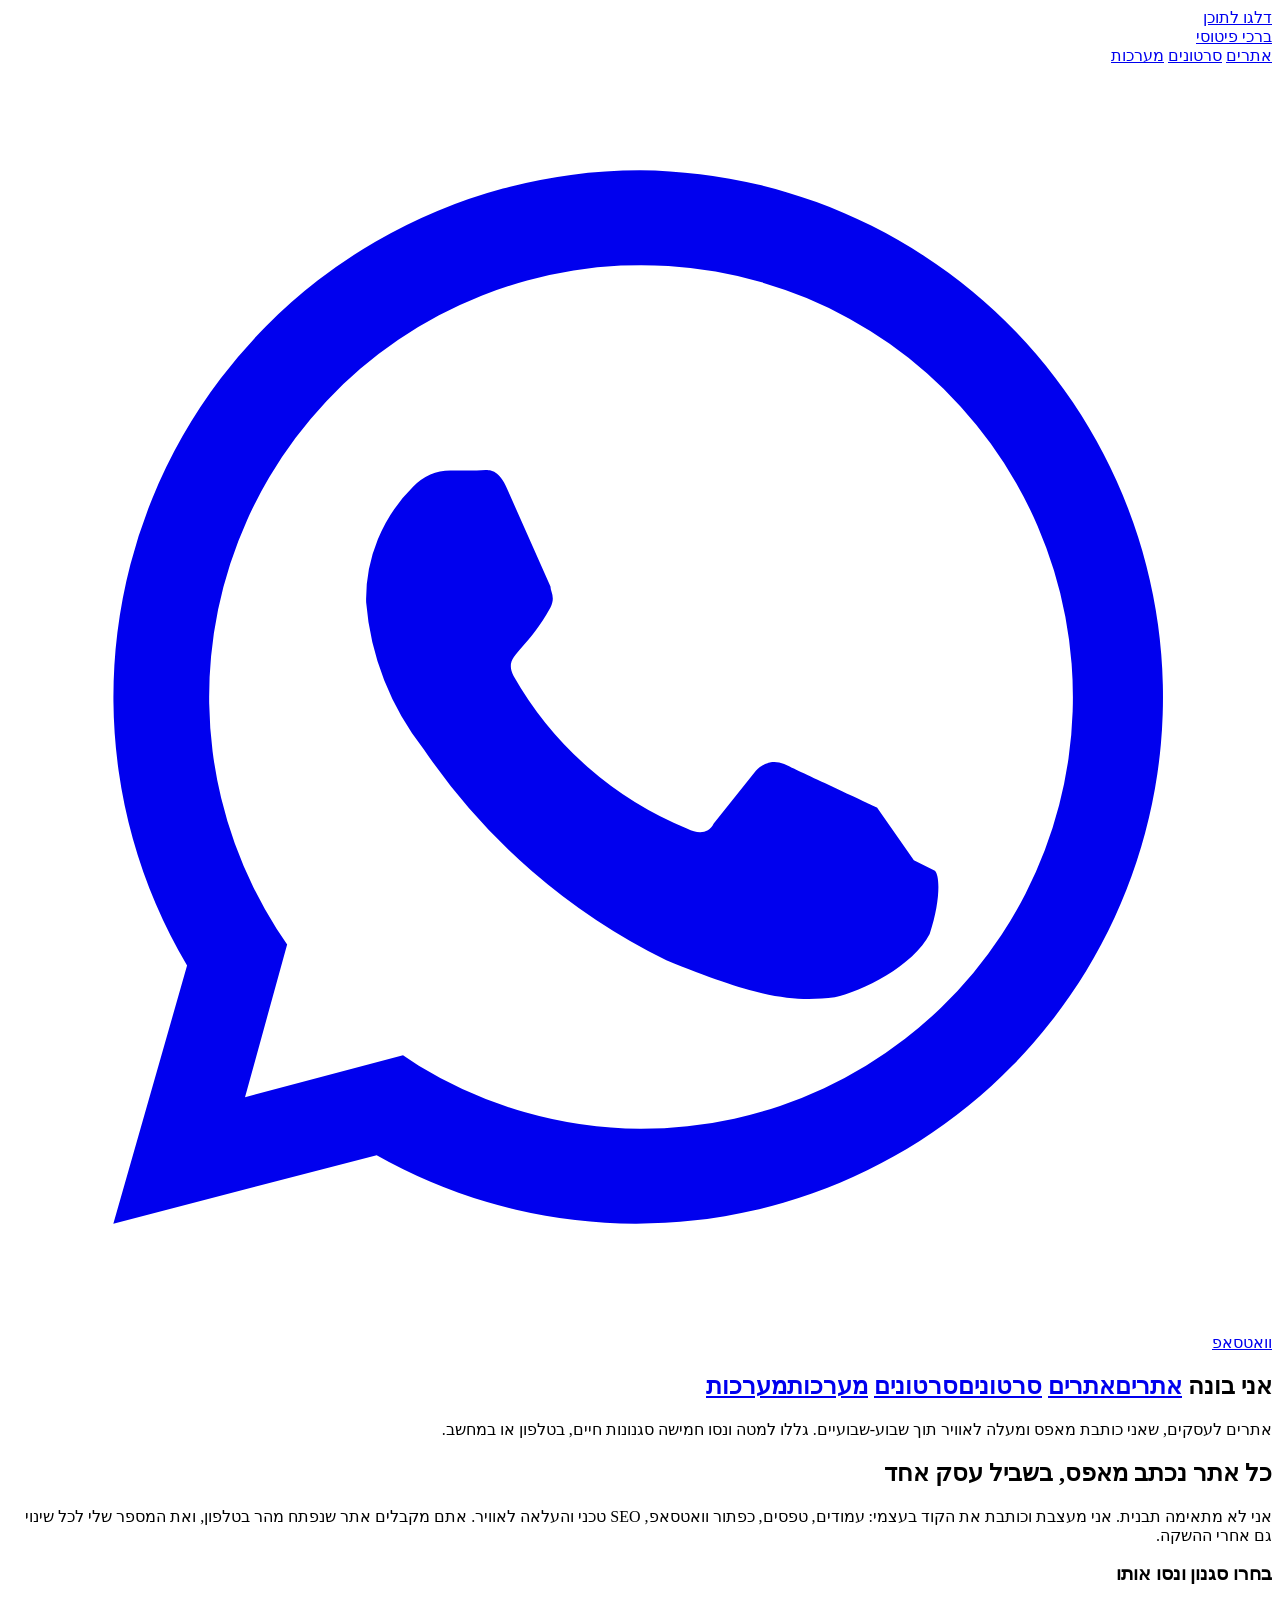
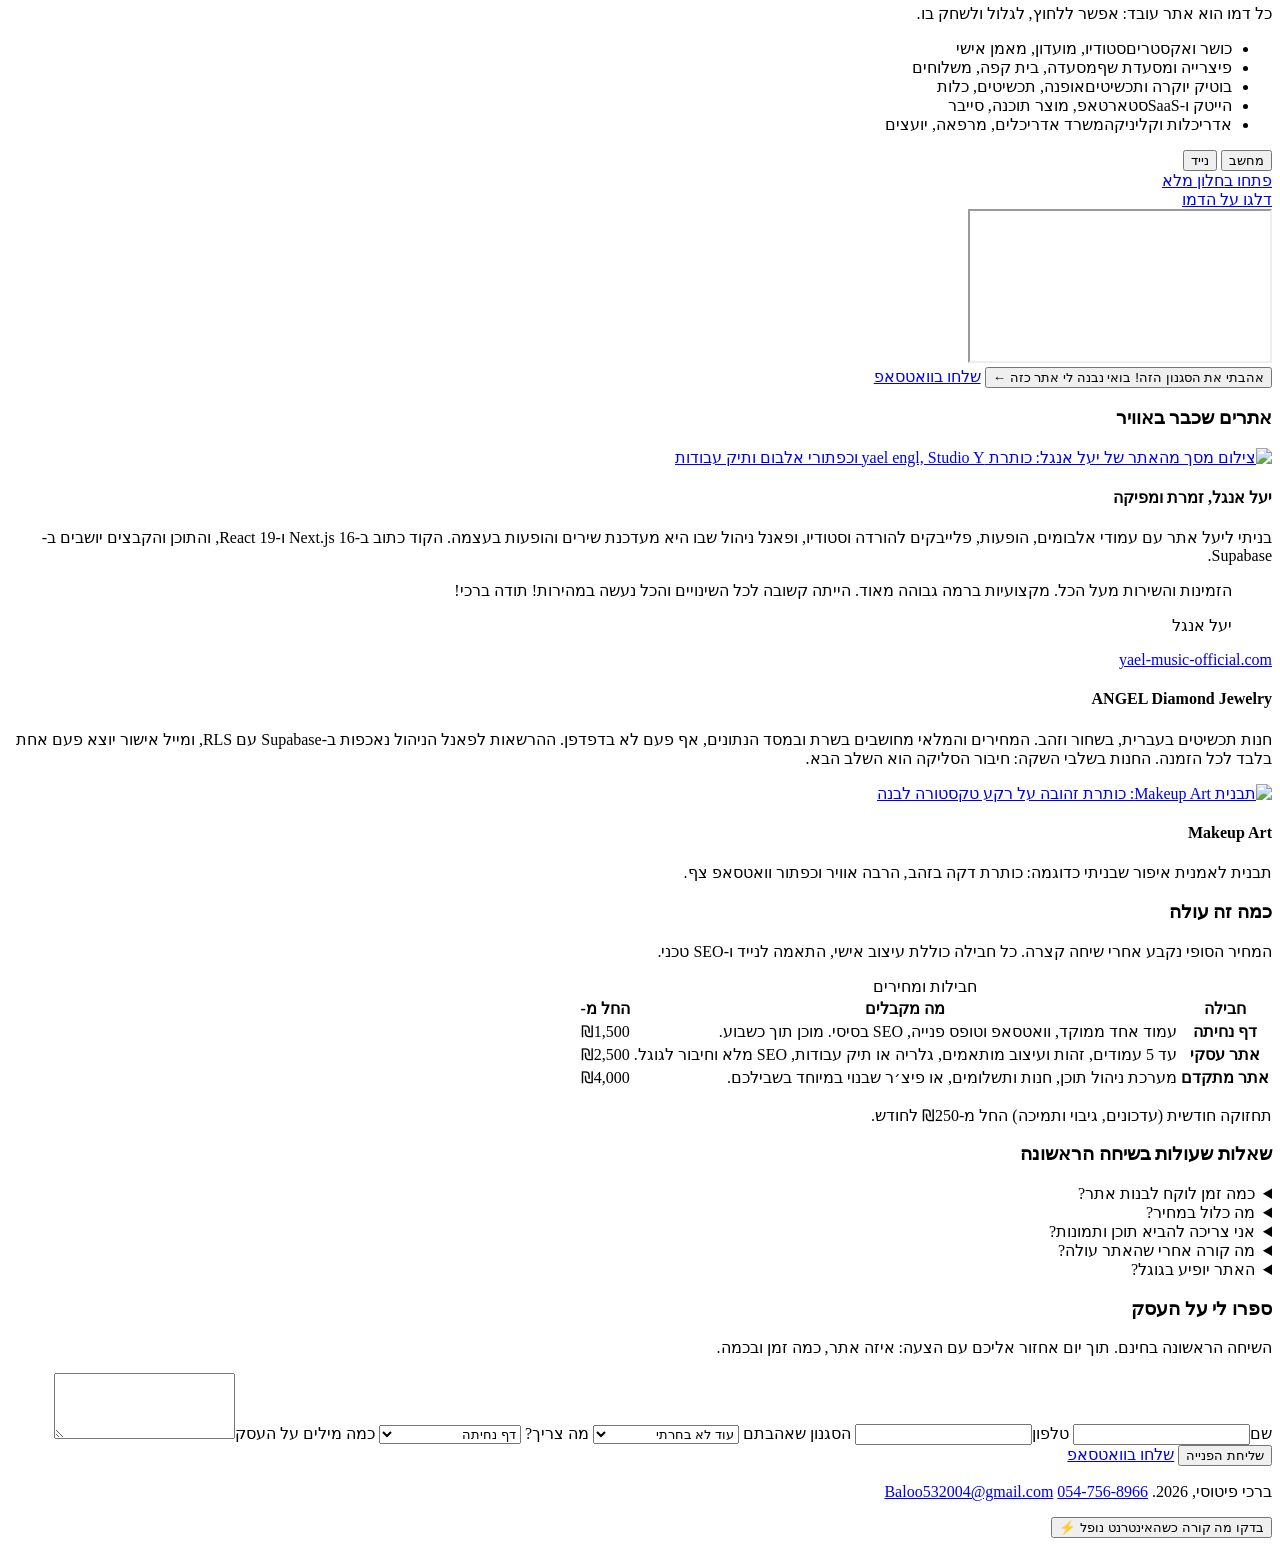
==== Brachi-Web-main/index.html @ 2a6f50cf "Apply checkpoint-3 review fixes - SW: only race the 3s timeout when a cached copy exists (slow demo " ====
<!doctype html>
<html lang="he" dir="rtl">
<head>
<meta charset="utf-8">
<meta name="viewport" content="width=device-width, initial-scale=1, viewport-fit=cover">
<title>ברכי פיטוסי: אתרים, סרטוני AI ומערכות</title>
<meta name="description" content="ברכי פיטוסי (אנגל): בונה אתרים לעסקים מאפס, יוצרת סרטוני AI אנכיים, ומהנדסת מערכות. נסו חמישה סגנונות אתר חיים, צפו בסרטונים וקראו את מאמרי הארכיטקטורה.">
<link rel="canonical" href="https://brachi-web.vercel.app/">
<meta property="og:type" content="website">
<meta property="og:locale" content="he_IL">
<meta property="og:title" content="ברכי פיטוסי: אתרים, סרטוני AI ומערכות">
<meta property="og:description" content="אתרים לעסקים שנבנים מאפס, סרטוני AI אנכיים, ומערכות שבניתי מקצה לקצה.">
<meta property="og:url" content="https://brachi-web.vercel.app/">
<meta name="theme-color" content="#ECEEE9">
<link rel="icon" href="/assets/img/favicon.svg" type="image/svg+xml">
<link rel="preload" href="/assets/fonts/karantina-700-hebrew.woff2" as="font" type="font/woff2" crossorigin>
<link rel="preload" href="/assets/fonts/ibm-plex-sans-hebrew-400-hebrew.woff2" as="font" type="font/woff2" crossorigin>
<link rel="stylesheet" href="/assets/css/fonts.css">
<link rel="stylesheet" href="/assets/css/site.css">
<link rel="modulepreload" href="/assets/js/router.js">
<script type="module" src="/assets/js/main.js"></script>
<script type="application/ld+json">
{"@context":"https://schema.org","@type":"Person","name":"ברכי פיטוסי (אנגל)","alternateName":"Brachi Pitosi (Engel)","url":"https://brachi-web.vercel.app/","email":"mailto:Baloo532004@gmail.com","telephone":"+972547568966","jobTitle":"מפתחת Full-Stack ומהנדסת מערכות AI","sameAs":["https://github.com/BrachiA"],"knowsAbout":["TypeScript","Node.js",".NET 8","React","PostgreSQL","LLM orchestration"]}
</script>
</head>
<body data-room="web">
<a class="skip" href="#main">דלגו לתוכן</a>

<header class="top">
  <a class="mark" href="#web" aria-label="ברכי פיטוסי, לעמוד הראשי">ברכי פיטוסי</a>
  <nav class="bar-rooms" aria-label="חדרים">
    <a href="#web" data-room-link="web">אתרים</a>
    <a href="#ai-video" data-room-link="ai-video">סרטונים</a>
    <a href="#engineering" data-room-link="engineering">מערכות</a>
  </nav>
  <a class="wa" href="https://wa.me/972547568966" target="_blank" rel="noopener" data-wa aria-label="וואטסאפ">
    <svg viewBox="0 0 24 24" aria-hidden="true"><path fill="currentColor" d="M12 2a10 10 0 0 0-8.6 15.1L2 22l5-1.3A10 10 0 1 0 12 2Zm0 18.2a8.2 8.2 0 0 1-4.2-1.2l-.3-.2-3 .8.8-2.9-.2-.3A8.2 8.2 0 1 1 12 20.2Zm4.5-6.1c-.2-.1-1.5-.7-1.7-.8-.2-.1-.4-.1-.6.1l-.8 1c-.1.2-.3.2-.5.1a6.7 6.7 0 0 1-3.3-2.9c-.2-.4.2-.4.7-1.3.1-.2 0-.3 0-.4l-.8-1.8c-.2-.5-.4-.4-.6-.4h-.5a1 1 0 0 0-.7.3 3 3 0 0 0-.9 2.2 5.2 5.2 0 0 0 1.1 2.8 11.9 11.9 0 0 0 4.6 4c1.7.7 2.4.8 3.2.7.5-.1 1.5-.6 1.8-1.2.2-.6.2-1.1.1-1.2l-.4-.2Z"/></svg>
    <span>וואטסאפ</span>
  </a>
</header>

<section class="dial" aria-labelledby="dial-title">
  <h1 id="dial-title" class="dial-sentence">
    <span class="dial-lead">אני בונה</span>
    <span class="dial-words">
      <a class="dial-word" href="#web" data-room-link="web"><span class="w-out">אתרים</span><span class="w-in" aria-hidden="true">אתרים</span></a>
      <a class="dial-word" href="#ai-video" data-room-link="ai-video"><span class="w-out">סרטונים</span><span class="w-in" aria-hidden="true">סרטונים</span></a>
      <a class="dial-word" href="#engineering" data-room-link="engineering"><span class="w-out">מערכות</span><span class="w-in" aria-hidden="true">מערכות</span></a>
    </span>
  </h1>
  <div class="dial-answers" aria-live="polite">
    <p data-answer="web">אתרים לעסקים, שאני כותבת מאפס ומעלה לאוויר תוך שבוע-שבועיים. גללו למטה ונסו חמישה סגנונות חיים, בטלפון או במחשב.</p>
    <p data-answer="ai-video" hidden>רילסים, קליפים ופתיחים למצגות, שאני יוצרת בכלי וידאו של AI ועורכת עד שהם נראים כמו המותג שלכם.</p>
    <p data-answer="engineering" hidden>תוסף VS Code שמנהל צוות של מודלי שפה, פלטפורמה עם ארבעה לקוחות ושרת אחד, ועוזר שיחה שמציע תשובות בזמן אמת.
      <span class="answer-links"><a href="/cv.html">קורות חיים להדפסה</a> <a href="https://github.com/BrachiA" target="_blank" rel="noopener">הקוד ב-GitHub</a></span></p>
  </div>
</section>

<main id="main">

<!-- ═══════════════════════ ROOM 1: WEB ═══════════════════════ -->
<section class="room" id="room-web" data-room-panel="web" aria-labelledby="web-title">
  <div class="wrap">
    <div class="intro">
      <h2 id="web-title" tabindex="-1">כל אתר נכתב מאפס, בשביל עסק אחד</h2>
      <p>אני לא מתאימה תבנית. אני מעצבת וכותבת את הקוד בעצמי: עמודים, טפסים, כפתור וואטסאפ, SEO טכני והעלאה לאוויר. אתם מקבלים אתר שנפתח מהר בטלפון, ואת המספר שלי לכל שינוי גם אחרי ההשקה.</p>
    </div>

    <!-- Playground -->
    <div class="playground" id="playground" aria-labelledby="pg-title">
      <div class="pg-side">
        <h3 id="pg-title">בחרו סגנון ונסו אותו</h3>
        <p class="pg-hint">כל דמו הוא אתר עובד: אפשר ללחוץ, לגלול ולשחק בו.</p>
        <ul class="pg-list" role="listbox" aria-label="סגנונות אתר">
          <li role="option" tabindex="0" data-style="sport" aria-selected="true">
            <span class="sw" aria-hidden="true"><i style="--c:#16181B"></i><i style="--c:#D4FF3A"></i><i style="--c:#F1F2EC"></i></span>
            <span class="pg-name">כושר ואקסטרים</span><span class="pg-fit">סטודיו, מועדון, מאמן אישי</span></li>
          <li role="option" tabindex="-1" data-style="pizza" aria-selected="false">
            <span class="sw" aria-hidden="true"><i style="--c:#A8361F"></i><i style="--c:#F6EBD9"></i><i style="--c:#2B1D16"></i></span>
            <span class="pg-name">פיצרייה ומסעדת שף</span><span class="pg-fit">מסעדה, בית קפה, משלוחים</span></li>
          <li role="option" tabindex="-1" data-style="luxury" aria-selected="false">
            <span class="sw" aria-hidden="true"><i style="--c:#F4EEE3"></i><i style="--c:#B8995E"></i><i style="--c:#2A2620"></i></span>
            <span class="pg-name">בוטיק יוקרה ותכשיטים</span><span class="pg-fit">אופנה, תכשיטים, כלות</span></li>
          <li role="option" tabindex="-1" data-style="tech" aria-selected="false">
            <span class="sw" aria-hidden="true"><i style="--c:#0D1416"></i><i style="--c:#8FE3F0"></i><i style="--c:#2EC4B6"></i></span>
            <span class="pg-name">הייטק ו-SaaS</span><span class="pg-fit">סטארטאפ, מוצר תוכנה, סייבר</span></li>
          <li role="option" tabindex="-1" data-style="clinic" aria-selected="false">
            <span class="sw" aria-hidden="true"><i style="--c:#E7E3DC"></i><i style="--c:#3B2C24"></i><i style="--c:#9C7B63"></i></span>
            <span class="pg-name">אדריכלות וקליניקה</span><span class="pg-fit">משרד אדריכלים, מרפאה, יועצים</span></li>
        </ul>
      </div>
      <div class="pg-stage">
        <div class="pg-toolbar">
          <div class="seg" role="group" aria-label="תצוגה">
            <button type="button" data-vp="desktop" aria-pressed="false">מחשב</button>
            <button type="button" data-vp="mobile" aria-pressed="true">נייד</button>
          </div>
          <a class="pg-open" href="/demos/sport.html" target="_blank" rel="noopener">פתחו בחלון מלא</a>
        </div>
        <a class="skip-demo" href="#pg-cta">דלגו על הדמו</a>
        <div class="device" data-vp="mobile">
          <div class="device-viewport">
            <iframe title="דמו: כושר ואקסטרים" referrerpolicy="same-origin" allow="" loading="eager"></iframe>
            <div class="device-loading" aria-hidden="true"></div>
          </div>
        </div>
        <div class="pg-cta" id="pg-cta" tabindex="-1">
          <button type="button" class="btn btn-ink" data-choose>אהבתי את הסגנון הזה! בואי נבנה לי אתר כזה ←</button>
          <a class="btn btn-line" data-wa-style href="https://wa.me/972547568966" target="_blank" rel="noopener">שלחו בוואטסאפ</a>
        </div>
      </div>
    </div>

    <!-- Live work -->
    <div class="live" aria-labelledby="live-title">
      <h3 id="live-title">אתרים שכבר באוויר</h3>
      <article class="live-main">
        <a class="shot" href="https://www.yael-music-official.com/" target="_blank" rel="noopener" aria-label="האתר של יעל אנגל, נפתח בחלון חדש">
          <img src="/assets/img/yael-site.webp" width="800" height="375" alt="צילום מסך מהאתר של יעל אנגל: כותרת yael engl, Studio Y וכפתורי אלבום ותיק עבודות" loading="lazy" decoding="async">
        </a>
        <div class="live-text">
          <h4>יעל אנגל, זמרת ומפיקה</h4>
          <p>בניתי ליעל אתר עם עמודי אלבומים, הופעות, פלייבקים להורדה וסטודיו, ופאנל ניהול שבו היא מעדכנת שירים והופעות בעצמה. הקוד כתוב ב-Next.js 16 ו-React 19, והתוכן והקבצים יושבים ב-Supabase.</p>
          <blockquote>
            <p>הזמינות והשירות מעל הכל. מקצועיות ברמה גבוהה מאוד. הייתה קשובה לכל השינויים והכל נעשה במהירות! תודה ברכי!</p>
            <footer>יעל אנגל</footer>
          </blockquote>
          <a class="link" href="https://www.yael-music-official.com/" target="_blank" rel="noopener">yael-music-official.com</a>
        </div>
      </article>
      <article class="live-side">
        <h4>ANGEL Diamond Jewelry</h4>
        <p>חנות תכשיטים בעברית, בשחור וזהב. המחירים והמלאי מחושבים בשרת ובמסד הנתונים, אף פעם לא בדפדפן. ההרשאות לפאנל הניהול נאכפות ב-Supabase עם RLS, ומייל אישור יוצא פעם אחת בלבד לכל הזמנה. החנות בשלבי השקה: חיבור הסליקה הוא השלב הבא.</p>
      </article>
      <article class="live-side">
        <a class="shot shot-sm" href="https://boisterous-kelpie-b02abc.netlify.app/" target="_blank" rel="noopener" aria-label="תבנית Makeup Art, נפתחת בחלון חדש">
          <img src="/assets/img/makeup-art.webp" width="800" height="378" alt="תבנית Makeup Art: כותרת זהובה על רקע טקסטורה לבנה" loading="lazy" decoding="async">
        </a>
        <h4>Makeup Art</h4>
        <p>תבנית לאמנית איפור שבניתי כדוגמה: כותרת דקה בזהב, הרבה אוויר וכפתור וואטסאפ צף.</p>
      </article>
    </div>

    <!-- Pricing -->
    <div class="pricing" id="pricing" aria-labelledby="price-title">
      <h3 id="price-title">כמה זה עולה</h3>
      <p class="pricing-note">המחיר הסופי נקבע אחרי שיחה קצרה. כל חבילה כוללת עיצוב אישי, התאמה לנייד ו-SEO טכני.</p>
      <table class="price-table">
        <caption class="sr">חבילות ומחירים</caption>
        <thead><tr><th scope="col">חבילה</th><th scope="col">מה מקבלים</th><th scope="col">החל מ-</th></tr></thead>
        <tbody>
          <tr><th scope="row">דף נחיתה</th><td>עמוד אחד ממוקד, וואטסאפ וטופס פנייה, SEO בסיסי. מוכן תוך כשבוע.</td><td class="num">₪1,500</td></tr>
          <tr><th scope="row">אתר עסקי</th><td>עד 5 עמודים, זהות ועיצוב מותאמים, גלריה או תיק עבודות, SEO מלא וחיבור לגוגל.</td><td class="num">₪2,500</td></tr>
          <tr><th scope="row">אתר מתקדם</th><td>מערכת ניהול תוכן, חנות ותשלומים, או פיצ׳ר שבנוי במיוחד בשבילכם.</td><td class="num">₪4,000</td></tr>
        </tbody>
      </table>
      <p class="pricing-note">תחזוקה חודשית (עדכונים, גיבוי ותמיכה) החל מ-₪250 לחודש.</p>
    </div>

    <!-- FAQ -->
    <div class="faq" aria-labelledby="faq-title">
      <h3 id="faq-title">שאלות שעולות בשיחה הראשונה</h3>
      <details><summary>כמה זמן לוקח לבנות אתר?</summary><p>דף נחיתה מוכן תוך כשבוע. אתר עסקי מלא לוקח בין שבוע לשבועיים, לפי כמות התוכן והפיצ׳רים.</p></details>
      <details><summary>מה כלול במחיר?</summary><p>עיצוב מאפס, התאמה לנייד, SEO טכני, טופס פנייה וכפתור וואטסאפ, והעלאה לאוויר. הכול מסוכם מראש, בכתב.</p></details>
      <details><summary>אני צריכה להביא תוכן ותמונות?</summary><p>עדיף שיהיו, אבל זה לא תנאי. אני עוזרת בניסוח הטקסטים ובבחירת תמונות.</p></details>
      <details><summary>מה קורה אחרי שהאתר עולה?</summary><p>אני זמינה לשאלות ולשינויים גם אחרי ההשקה, ויש אפשרות לתחזוקה חודשית.</p></details>
      <details><summary>האתר יופיע בגוגל?</summary><p>כל אתר נבנה עם מבנה נכון, תגיות meta, מפת אתר וחיבור ל-Google Search Console.</p></details>
    </div>

    <!-- Contact -->
    <div class="contact" id="contact" aria-labelledby="contact-title">
      <h3 id="contact-title" tabindex="-1">ספרו לי על העסק</h3>
      <p>השיחה הראשונה בחינם. תוך יום אחזור אליכם עם הצעה: איזה אתר, כמה זמן ובכמה.</p>
      <form class="form" action="https://formsubmit.co/Baloo532004@gmail.com" method="POST">
        <input type="hidden" name="_subject" value="פנייה חדשה מהאתר">
        <input type="hidden" name="_next" value="https://brachi-web.vercel.app/#web/contact">
        <input type="hidden" name="_captcha" value="false">
        <input type="text" name="_honey" style="display:none" tabindex="-1" autocomplete="off">
        <label>שם<input name="name" required autocomplete="name"></label>
        <label>טלפון<input name="phone" type="tel" required autocomplete="tel" inputmode="tel" dir="ltr"></label>
        <label>הסגנון שאהבתם
          <select name="style">
            <option value="">עוד לא בחרתי</option>
            <option value="כושר ואקסטרים">כושר ואקסטרים</option>
            <option value="פיצרייה ומסעדת שף">פיצרייה ומסעדת שף</option>
            <option value="בוטיק יוקרה ותכשיטים">בוטיק יוקרה ותכשיטים</option>
            <option value="הייטק ו-SaaS">הייטק ו-SaaS</option>
            <option value="אדריכלות וקליניקה">אדריכלות וקליניקה</option>
          </select></label>
        <label>מה צריך?
          <select name="type">
            <option>דף נחיתה</option><option>אתר עסקי</option><option>אתר מתקדם או חנות</option><option>סרטון AI</option><option>עוד לא בטוח/ה</option>
          </select></label>
        <label class="full">כמה מילים על העסק<textarea name="message" rows="4"></textarea></label>
        <div class="form-actions full">
          <button class="btn btn-ink" type="submit">שליחת הפנייה</button>
          <a class="btn btn-line" data-wa-style href="https://wa.me/972547568966" target="_blank" rel="noopener">שלחו בוואטסאפ</a>
        </div>
      </form>
    </div>
  </div>
</section>

<!-- ═══════════════════════ ROOM 2: AI VIDEO ═══════════════════════ -->
<section class="room room-dark" id="room-ai-video" data-room-panel="ai-video" aria-labelledby="video-title" hidden>
  <div class="wrap">
    <h2 id="video-title" tabindex="-1" class="sr">סרטוני AI</h2>
  </div>
  <div class="wall" aria-label="סרטונים אנכיים">
    <div class="wall-river" dir="rtl"></div>
    <dialog class="lightbox" aria-label="צפייה בסרטון">
      <div class="lb-inner">
        <video controls playsinline preload="none"></video>
        <div class="lb-bar"><span class="lb-title"></span><button type="button" class="lb-close">סגירה</button></div>
      </div>
    </dialog>
  </div>
  <div class="wrap">
    <div class="services">
      <article>
        <h3>רילסים וסרטונים קצרים לעסקים</h3>
        <p>סרטון של 10 עד 30 שניות, בפורמט אנכי, שנפתח באינסטגרם ובטיקטוק בלי חיתוכים. אתם מספרים לי מה רוצים שהלקוח ירגיש, ואני בונה את הסצנות, הקצב והטקסט על המסך. לפני שמגיעים לגרסה הסופית תקבלו שתי טיוטות.</p>
      </article>
      <article>
        <h3>קליפים, אנימציה וסיפור ויזואלי</h3>
        <p>אני עובדת עם Kling, Google Flow ו-Runway, ובוחרת כלי לפי הסצנה: אחד טוב בתנועת מצלמה, אחר בדמויות. סרטון AI נראה מקצועי כשיש לו תסריט, אז אני כותבת אותו לפני שאני מייצרת את הפריים הראשון.</p>
      </article>
      <article>
        <h3>פתיחים ומצגות לפגישות</h3>
        <p>פתיח של 15 שניות למצגת משקיעים, או שקופיות עם תנועה, שמסבירים את הרעיון לפני שמישהו מתחיל לדבר. מקבלים קובץ וידאו שמתנגן מכל מחשב, בלי תלות בתוכנה.</p>
      </article>
    </div>
    <p class="video-cta"><a class="btn btn-accent" data-wa-video href="https://wa.me/972547568966" target="_blank" rel="noopener">שלחו לי בוואטסאפ מה אתם צריכים</a></p>
  </div>
</section>

<!-- ═══════════════════════ ROOM 3: ENGINEERING ═══════════════════════ -->
<section class="room" id="room-engineering" data-room-panel="engineering" aria-labelledby="eng-title" hidden>
  <div class="wrap">
    <div class="intro eng-intro">
      <h2 id="eng-title" tabindex="-1">ברכי פיטוסי (אנגל)</h2>
      <p>אני סטודנטית שנה שלישית למדעי המחשב במכללה למינהל, אחרי שנתיים במרכז האקדמי לב. אני בונה מערכות מאפס ועד פרודקשן: מתכננת את המודל, כותבת את הבדיקות לפני הפיצ׳ר, ומתעדת את ההחלטות שלי כך שאפשר לבדוק אותן.</p>
      <p>החוג למדעי המחשב במכללה למינהל בחר בי לבדוק פרויקטים תכנותיים של סטודנטים: אני קוראת את הקוד, מחפשת מקרי קצה ובעיות ארכיטקטורה ונותנת ציון. לפני כן הקמתי את אגודת הסטודנטים בקמפוס, ועמדתי בראשה 18 חודשים.</p>
    </div>
  </div>

  <!-- Flagship 1 -->
  <article class="flag" id="multi-ai" aria-labelledby="f1-title">
    <div class="wrap">
      <header class="flag-head">
        <h3 id="f1-title" class="flag-name" lang="en" dir="ltr">Multi-AI Dev Team</h3>
        <p class="flag-what">תוסף ל-VS Code שמנהל צוות של מודלי שפה מספקים שונים: מנהל, מתכנת, מעצבים ומבקרים. הצוות כותב קוד ישירות לתיקיית הפרויקט.</p>
      </header>
      <div class="instrument">
        <div class="diagram" data-diagram="multi-ai" role="group" aria-label="תרשים אינטראקטיבי: תזמור הצוות ב-Multi-AI"></div>
        <p class="diagram-caption" aria-live="polite"></p>
      </div>
      <div class="flag-foot">
        <p>כתוב ב-TypeScript, בלי אף תלות בזמן ריצה. 579 בדיקות עוברות ב-CI של GitHub Actions. ה-API לא נקרא בכלל כשמכסה נגמרת, כי האכיפה יושבת בקוד ה-Orchestrator ולא בפרומפט.</p>
        <a class="btn btn-ink" href="/articles/multi-ai.html">לקריאת מאמר הארכיטקטורה המלא (Deep-Dive Case Study) ←</a>
      </div>
    </div>
  </article>

  <!-- Flagship 2 -->
  <article class="flag" id="benefits-wallet" aria-labelledby="f2-title">
    <div class="wrap">
      <header class="flag-head">
        <h3 id="f2-title" class="flag-name">ארנק הטבות <span lang="en" dir="ltr">Benefits Wallet</span></h3>
        <p class="flag-what">אפליקציה שמראה לכל משתמש רק את ההנחות שמגיעות לו, מכל הכרטיסים והמועדונים שלו. ארבעה לקוחות עובדים מול שרת אחד, שהוא מקור האמת היחיד.</p>
      </header>
      <div class="instrument">
        <div class="diagram" data-diagram="wallet" role="group" aria-label="תרשים אינטראקטיבי: ארבעת הלקוחות של ארנק ההטבות"></div>
        <p class="diagram-caption" aria-live="polite"></p>
      </div>
      <div class="flag-foot">
        <p>React 18, Expo 54, תוסף Chrome ו-Node עם Prisma 6 ו-PostgreSQL. 136 בדיקות אינטגרציה רצות מול Postgres אמיתי, לא מול mock. סורק ההטבות לא מפרסם הטבה חדשה בלי אישור של אדם.</p>
        <a class="btn btn-ink" href="/articles/benefits-wallet.html">לקריאת מאמר הארכיטקטורה המלא (Deep-Dive Case Study) ←</a>
      </div>
    </div>
  </article>

  <!-- Flagship 3 -->
  <article class="flag" id="assistiq" aria-labelledby="f3-title">
    <div class="wrap">
      <header class="flag-head">
        <h3 id="f3-title" class="flag-name" lang="en" dir="ltr">AssistIQ</h3>
        <p class="flag-what">עוזר לנציגי שירות בזמן שיחה: מתמלל את מה שהלקוח אומר, ומציע לנציג תשובה בבועה צפה בדפדפן עוד לפני שהלקוח סיים את המשפט.</p>
      </header>
      <div class="instrument">
        <div class="diagram" data-diagram="assistiq" role="group" aria-label="תרשים אינטראקטיבי: הצינור של AssistIQ מהמיקרופון להצעה"></div>
        <p class="diagram-caption" aria-live="polite"></p>
      </div>
      <div class="flag-foot">
        <p>.NET 8 ו-SignalR בשרת, Deepgram לתמלול ו-Grok בסטרימינג. מפתח ה-API לא מגיע לדפדפן, כי השרת מתווך את חיבור ה-WebSocket. ההצעה נשלחת לנציג בכל סוף מילה, או כל 150ms לכל המאוחר.</p>
        <a class="btn btn-ink" href="/articles/assistiq.html">לקריאת מאמר הארכיטקטורה המלא (Deep-Dive Case Study) ←</a>
      </div>
    </div>
  </article>

  <!-- CV -->
  <div class="wrap">
    <div class="cv" id="cv" aria-labelledby="cv-title">
      <div class="cv-head">
        <h3 id="cv-title" tabindex="-1">קורות חיים</h3>
        <a class="btn btn-line" href="/cv.html?print=1" target="_blank" rel="noopener">הדפיסו קורות חיים</a>
      </div>

      <h4>כישורים</h4>
      <div class="chips" role="group" aria-label="סינון כישורים לפי תחום">
        <button type="button" class="chip" data-filter="all" aria-pressed="true">הכול</button>
        <button type="button" class="chip" data-filter="lang" aria-pressed="false">שפות</button>
        <button type="button" class="chip" data-filter="backend" aria-pressed="false">Backend וזמן אמת</button>
        <button type="button" class="chip" data-filter="ai" aria-pressed="false">AI ומערכות סוכנים</button>
        <button type="button" class="chip" data-filter="front" aria-pressed="false">Frontend, מובייל ותוספים</button>
        <button type="button" class="chip" data-filter="data" aria-pressed="false">נתונים ואבטחה</button>
      </div>
      <ul class="skills" dir="ltr">
        <li data-cat="lang">TypeScript</li><li data-cat="lang">JavaScript</li><li data-cat="lang">C#</li><li data-cat="lang">SQL</li><li data-cat="lang">Python</li>
        <li data-cat="backend">Node.js / Express</li><li data-cat="backend">.NET 8 / ASP.NET Core</li><li data-cat="backend">SignalR</li><li data-cat="backend">WebSockets</li><li data-cat="backend">REST + Zod</li>
        <li data-cat="ai">Multi-agent orchestration</li><li data-cat="ai">Prompt caching</li><li data-cat="ai">Streaming SSE</li><li data-cat="ai">Gemini / Claude / OpenAI / Grok APIs</li><li data-cat="ai">Deepgram STT</li>
        <li data-cat="front">React 18 / 19</li><li data-cat="front">Next.js</li><li data-cat="front">React Native + Expo</li><li data-cat="front">VS Code Extension API</li><li data-cat="front">Chrome Extensions MV3</li><li data-cat="front">RTL UI</li>
        <li data-cat="data">PostgreSQL + pg_trgm</li><li data-cat="data">Prisma</li><li data-cat="data">Supabase + RLS</li><li data-cat="data">Vitest</li><li data-cat="data">CSP + nonce</li><li data-cat="data">GitHub Actions CI</li>
      </ul>

      <h4>ניסיון</h4>
      <ol class="timeline">
        <li><h5>בודקת פרויקטים תכנותיים, החוג למדעי המחשב, המכללה למינהל</h5><p>בודקת פרויקטים של סטודנטים: ארכיטקטורה, מקרי קצה ואמינות. נותנת ציון ומשוב בכתב.</p></li>
        <li><h5>מפתחת עצמאית, אתרים ומערכות</h5><p>אתרים לעסקים ויוצרים, וגם המערכות שמופיעות כאן למעלה, מאפס ועד פרודקשן.</p></li>
        <li><h5>מייסדת ויו״ר אגודת הסטודנטים בקמפוס</h5><p>הקמתי את האגודה ועמדתי בראשה 18 חודשים.</p></li>
        <li><h5>אנליסטית נתונים, ליאור אדיקה</h5><p>ניתוח נתונים ודוחות.</p></li>
      </ol>

      <h4>השכלה</h4>
      <p class="edu">B.Sc. מדעי המחשב, המכללה למינהל, שנה שלישית. שנתיים ראשונות במרכז האקדמי לב.</p>
    </div>

    <!-- Smaller projects -->
    <div class="ledger" aria-labelledby="ledger-title">
      <h3 id="ledger-title">עוד דברים שבניתי</h3>
      <ul>
        <li><a href="https://www.yael-music-official.com/" target="_blank" rel="noopener"><span class="l-name">yael-music-official</span><span class="l-desc">אתר רשמי לזמרת, עם פאנל ניהול ב-Supabase. Next.js 16, React 19, Tailwind.</span></a></li>
        <li><a href="https://github.com/BrachiA" target="_blank" rel="noopener"><span class="l-name">angel-diamond-jewelry</span><span class="l-desc">חנות תכשיטים ב-Next.js 16: הזמנות דרך פונקציה במסד, RLS ומיילים עם Idempotency-Key.</span></a></li>
        <li><a href="https://github.com/BrachiA/Brachi-Web" target="_blank" rel="noopener"><span class="l-name">brachi-web</span><span class="l-desc">האתר הזה: HTML, CSS ו-JavaScript בלי פריימוורק, עם Service Worker שמשאיר את המאמרים זמינים גם בלי אינטרנט.</span></a></li>
      </ul>
    </div>

    <div class="about-more" aria-labelledby="more-title">
      <h3 id="more-title">קצת עליי מעבר לקוד</h3>
      <p>אני אוהבת לפתוח קוד של מישהו אחר ולהבין למה הוא עובד, ולמה לפעמים לא. מכאן הגיעה בדיקת הפרויקטים בחוג, ומכאן גם ההרגל שלי לכתוב ביומן החלטות למה בחרתי בכל פתרון. באגודת הסטודנטים למדתי שמערכת טובה היא כזו שאנשים מבינים בלי שאסביר להם.</p>
      <p class="contacts">
        <a href="tel:+972547568966" dir="ltr">054-756-8966</a>
        <a href="mailto:Baloo532004@gmail.com" dir="ltr">Baloo532004@gmail.com</a>
        <a href="https://github.com/BrachiA" target="_blank" rel="noopener">GitHub</a>
      </p>
    </div>
  </div>
</section>
</main>

<footer class="foot">
  <div class="wrap foot-in">
    <p>ברכי פיטוסי, 2026. <a href="tel:+972547568966" dir="ltr">054-756-8966</a> <a href="mailto:Baloo532004@gmail.com" dir="ltr">Baloo532004@gmail.com</a></p>
    <button type="button" class="link-btn" data-offline-test>בדקו מה קורה כשהאינטרנט נופל ⚡</button>
  </div>
</footer>

<div class="toast" role="status" aria-live="polite" hidden></div>

<dialog class="game" aria-labelledby="game-title">
  <div class="game-in">
    <h2 id="game-title">האינטרנט נפל. אז בואו נדבג.</h2>
    <p class="game-sub">הבאגים זוחלים על הקוד. לחצו עליהם (או בחרו שורה עם החצים ולחצו Enter) לפני שהם בורחים. יש לכם 30 שניות.</p>
    <div class="game-hud"><span>באגים שנתפסו: <b data-score>0</b></span><span>זמן: <b data-time>30</b></span><span>שיא: <b data-best>0</b></span></div>
    <ol class="game-code" dir="ltr"></ol>
    <p class="game-msg" aria-live="polite"></p>
    <div class="game-actions">
      <button type="button" class="btn btn-ink" data-game-start>התחילו</button>
      <a class="btn btn-line" href="/cv.html">קורות חיים (זמינים גם בלי רשת)</a>
      <button type="button" class="btn btn-line" data-game-close>סגירה</button>
    </div>
    <p class="game-offline-links">המאמרים זמינים גם עכשיו: <a href="/articles/multi-ai.html">Multi-AI</a> <a href="/articles/benefits-wallet.html">ארנק הטבות</a> <a href="/articles/assistiq.html">AssistIQ</a></p>
  </div>
</dialog>
</body>
</html>
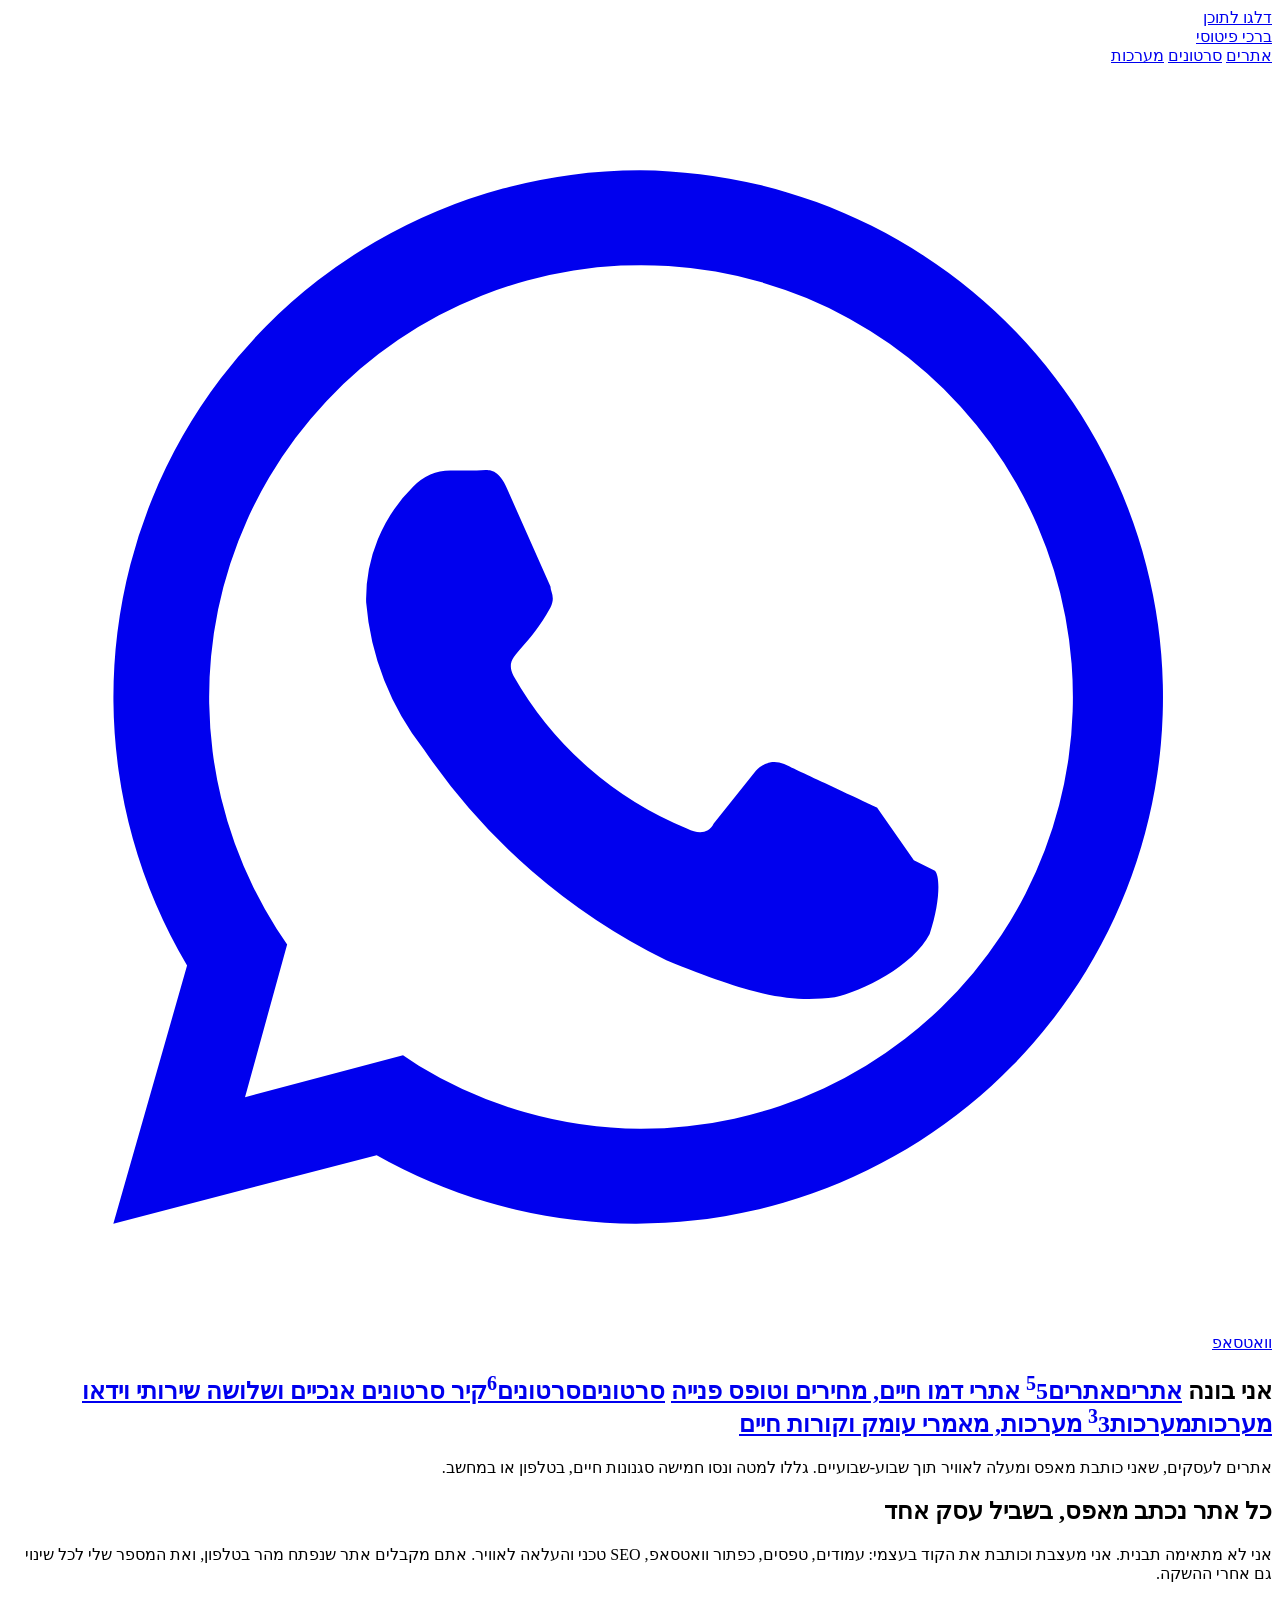
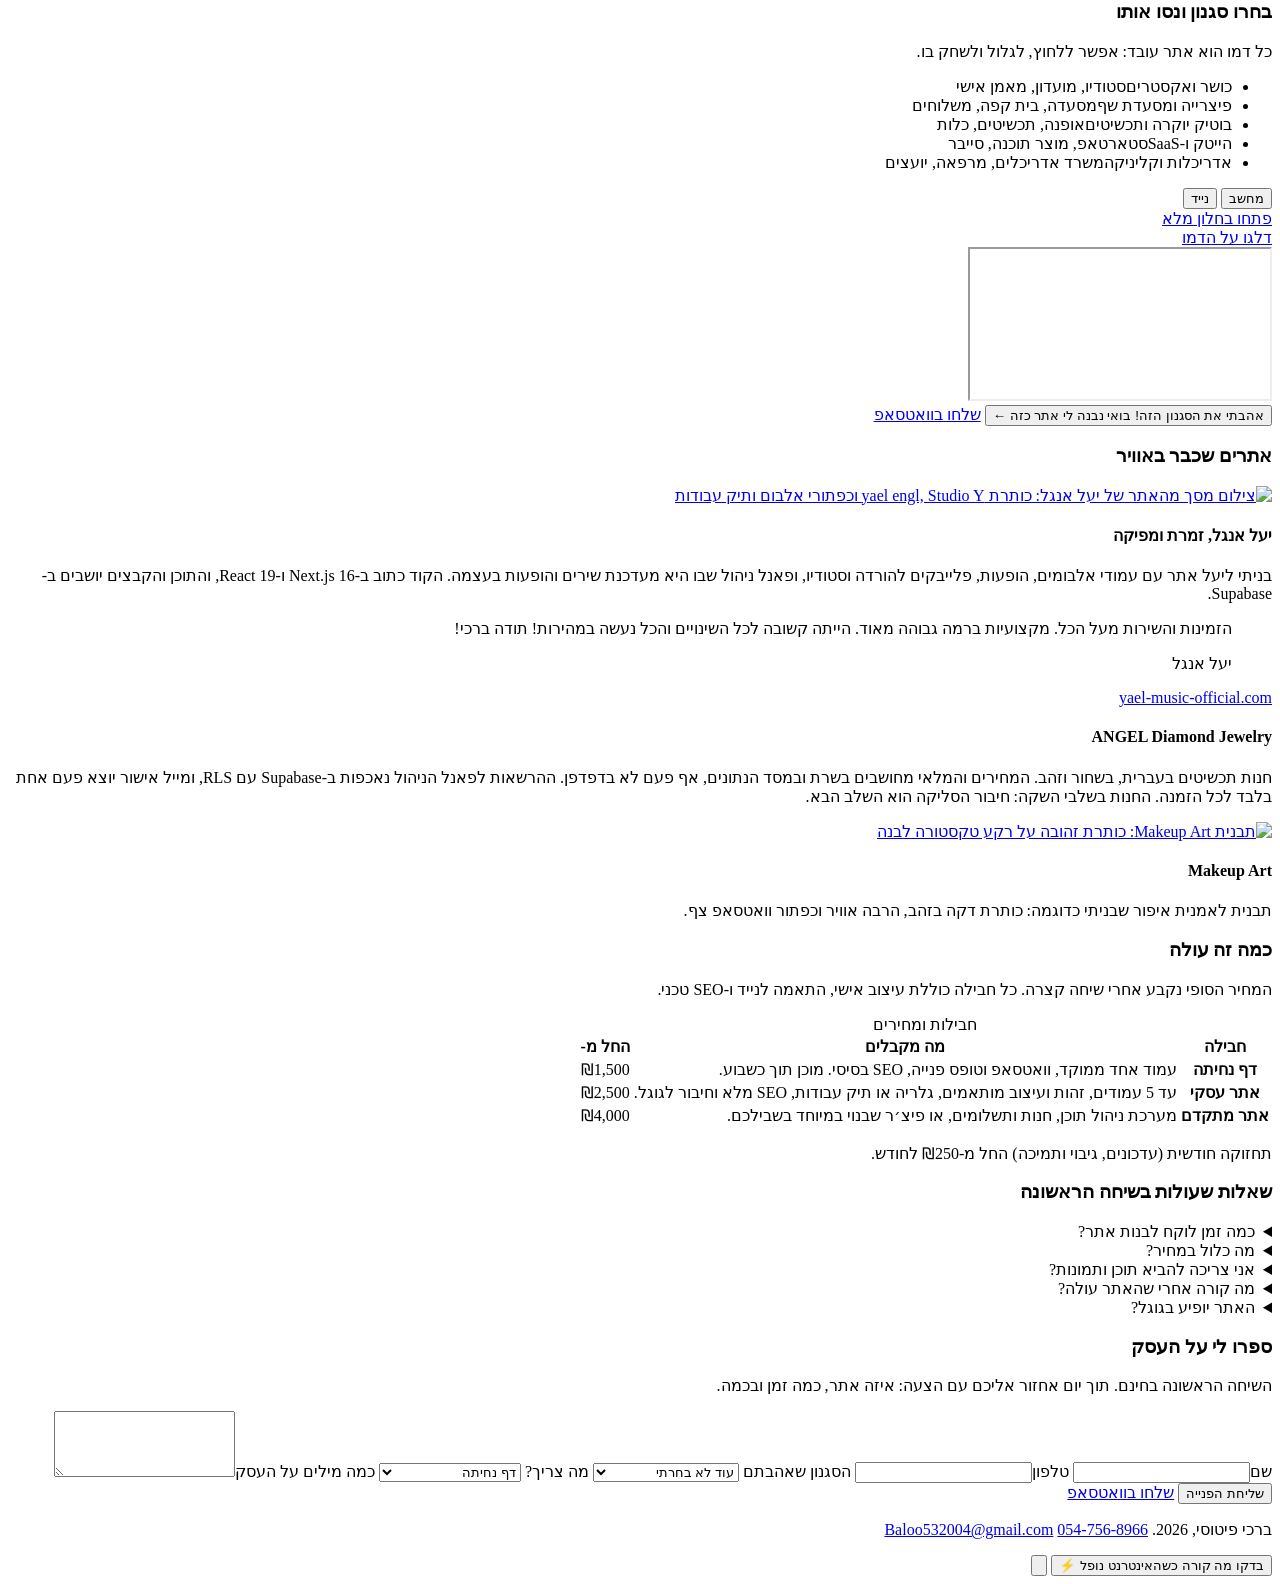
==== commit 2bd3a687: "Add password-gated in-place video slot editor and dial affordance Video slot editor (loaded only aft" ====
--- a/Brachi-Web-main/index.html
+++ b/Brachi-Web-main/index.html
@@ -42,10 +42,13 @@
 <section class="dial" aria-labelledby="dial-title">
   <h1 id="dial-title" class="dial-sentence">
     <span class="dial-lead">אני בונה</span>
-    <span class="dial-words">
-      <a class="dial-word" href="#web" data-room-link="web"><span class="w-out">אתרים</span><span class="w-in" aria-hidden="true">אתרים</span></a>
-      <a class="dial-word" href="#ai-video" data-room-link="ai-video"><span class="w-out">סרטונים</span><span class="w-in" aria-hidden="true">סרטונים</span></a>
-      <a class="dial-word" href="#engineering" data-room-link="engineering"><span class="w-out">מערכות</span><span class="w-in" aria-hidden="true">מערכות</span></a>
+    <span class="dial-words" data-dial>
+      <a class="dial-word" href="#web" data-room-link="web" data-peek="5 אתרי דמו חיים, מחירים וטופס פנייה"><span class="w-glyph"><span class="w-out">אתרים</span><span class="w-in" aria-hidden="true">אתרים</span></span><sup class="w-count" aria-hidden="true">5</sup><span class="w-peek">5 אתרי דמו חיים, מחירים וטופס פנייה</span></a>
+      <a class="dial-word" href="#ai-video" data-room-link="ai-video" data-peek="קיר סרטונים אנכיים ושלושה שירותי וידאו"><span class="w-glyph"><span class="w-out">סרטונים</span><span class="w-in" aria-hidden="true">סרטונים</span></span><sup class="w-count" aria-hidden="true" data-video-count>6</sup><span class="w-peek">קיר סרטונים אנכיים ושלושה שירותי וידאו</span></a>
+      <a class="dial-word" href="#engineering" data-room-link="engineering" data-peek="3 מערכות, מאמרי עומק וקורות חיים"><span class="w-glyph"><span class="w-out">מערכות</span><span class="w-in" aria-hidden="true">מערכות</span></span><sup class="w-count" aria-hidden="true">3</sup><span class="w-peek">3 מערכות, מאמרי עומק וקורות חיים</span></a>
+      <span class="dial-rail" aria-hidden="true"><i class="dial-tick"></i><i class="dial-tick"></i><i class="dial-tick"></i></span>
+      <span class="dial-thumb" aria-hidden="true"></span>
+      <span class="dial-pill" aria-hidden="true"></span>
     </span>
   </h1>
   <div class="dial-answers" aria-live="polite">
@@ -362,6 +365,7 @@
   <div class="wrap foot-in">
     <p>ברכי פיטוסי, 2026. <a href="tel:+972547568966" dir="ltr">054-756-8966</a> <a href="mailto:Baloo532004@gmail.com" dir="ltr">Baloo532004@gmail.com</a></p>
     <button type="button" class="link-btn" data-offline-test>בדקו מה קורה כשהאינטרנט נופל ⚡</button>
+    <button type="button" class="admin-lock" data-admin-lock aria-label="כניסת מנהל" title="כניסת מנהל"><svg viewBox="0 0 24 24" aria-hidden="true"><rect x="5" y="10.5" width="14" height="10" rx="2" fill="none" stroke="currentColor" stroke-width="1.6"/><path d="M8.5 10.5V8a3.5 3.5 0 0 1 7 0v2.5" fill="none" stroke="currentColor" stroke-width="1.6"/></svg></button>
   </div>
 </footer>
 
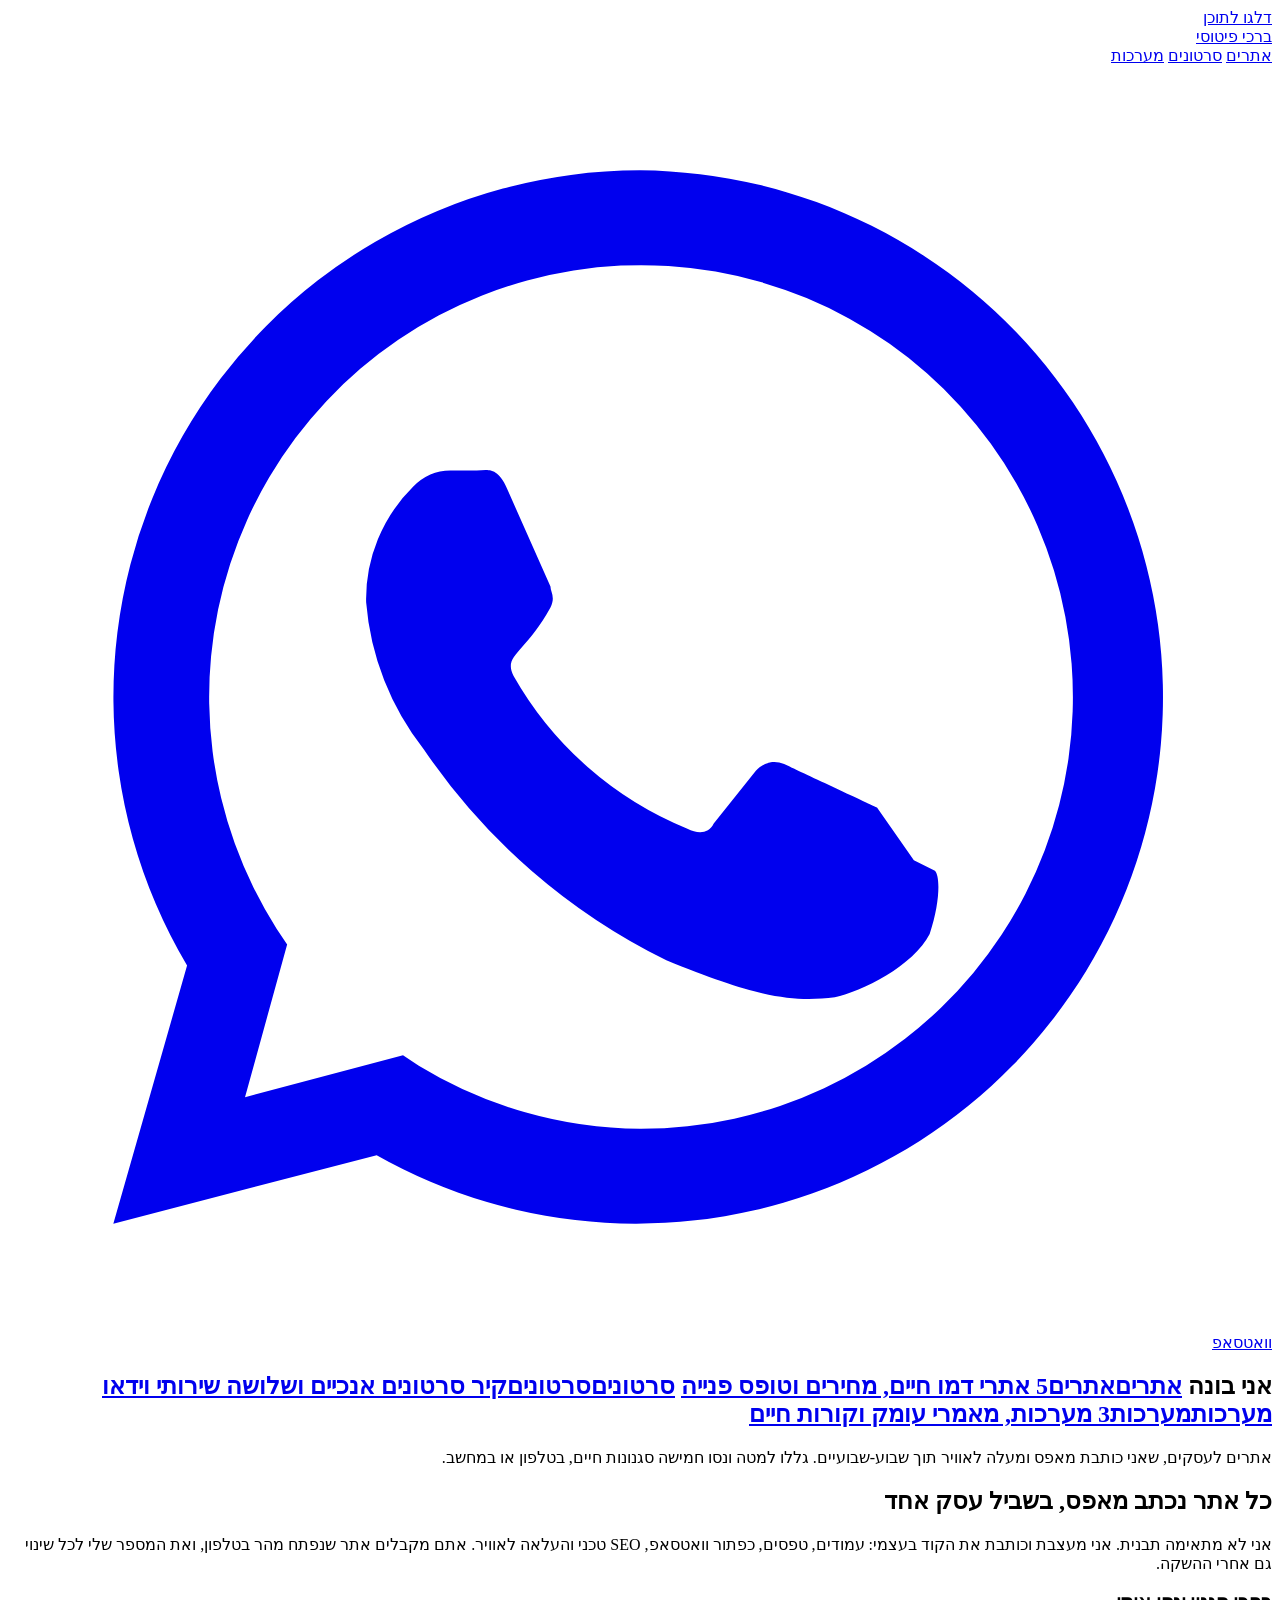
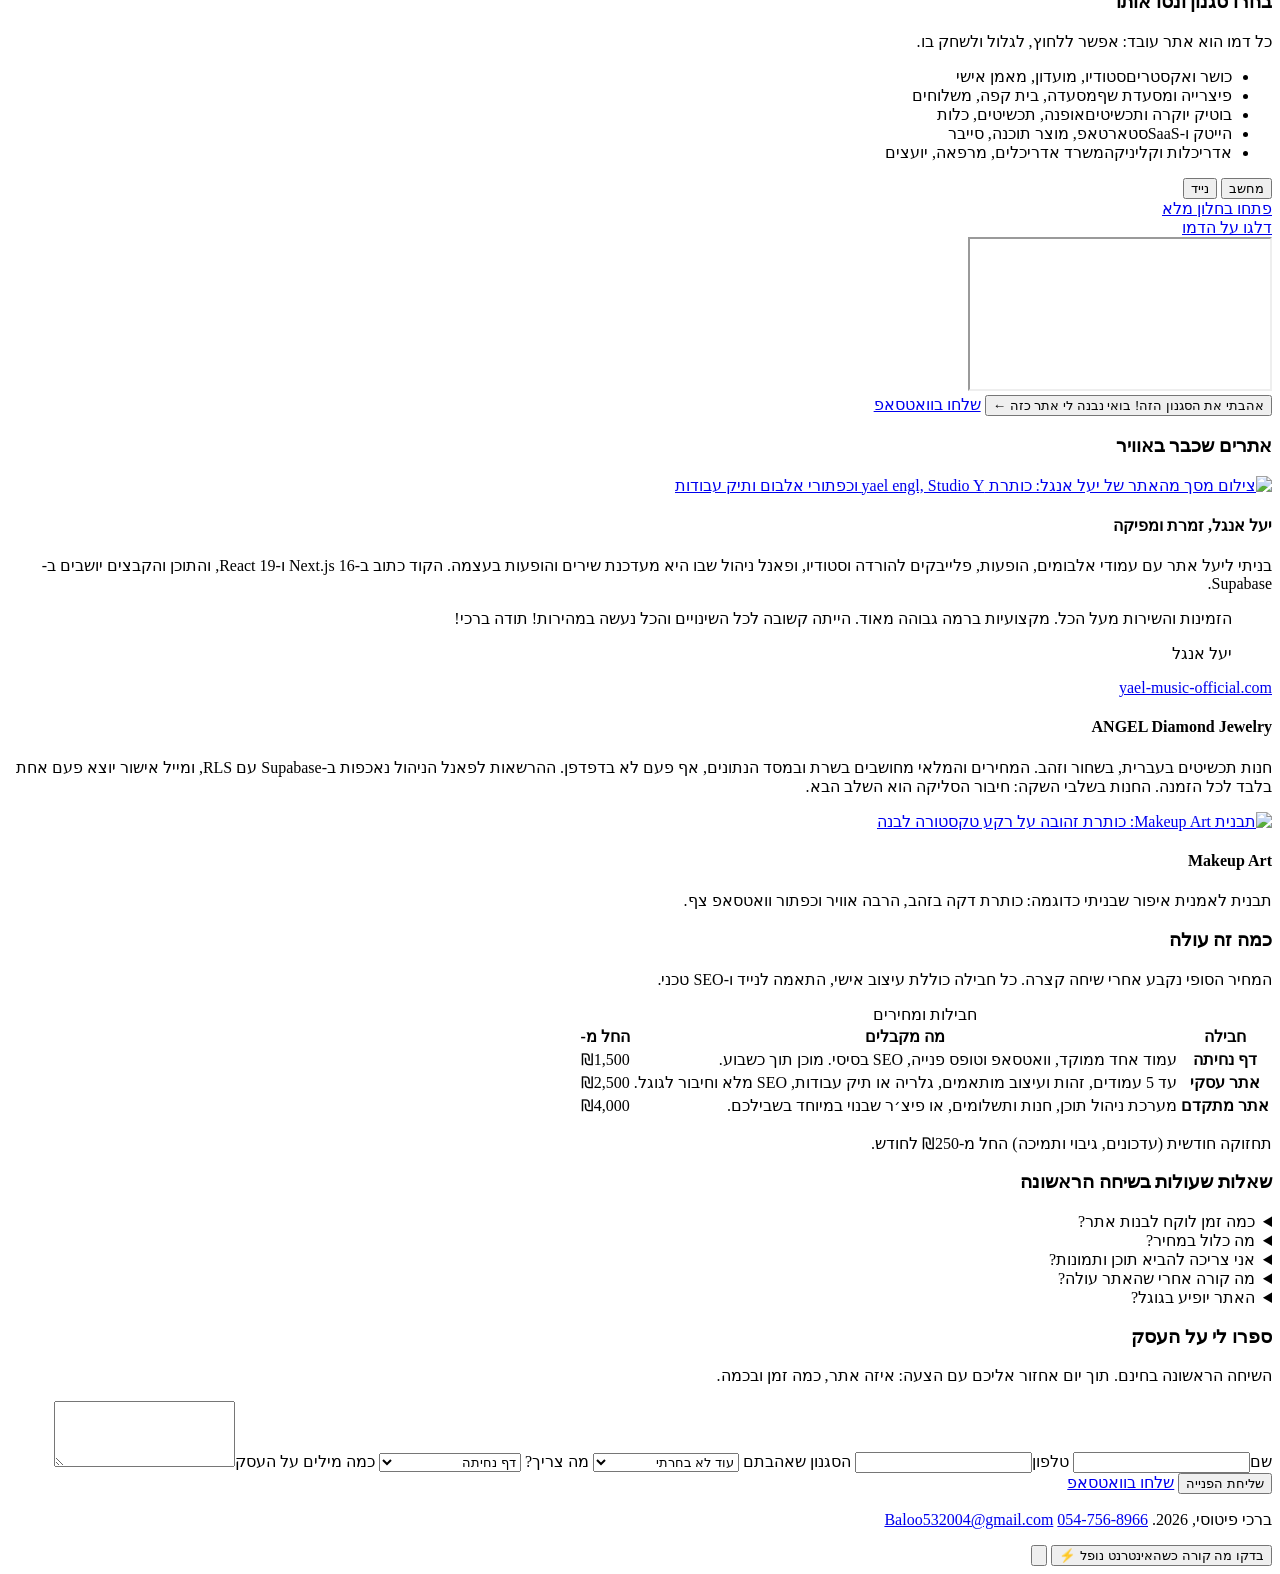
==== commit 7e19ac49: "Remove dial counts; extend the editor to the 'אתרים' and 'מערכות' rooms - Dial: the small numbers ne" ====
--- a/Brachi-Web-main/index.html
+++ b/Brachi-Web-main/index.html
@@ -43,14 +43,17 @@
   <h1 id="dial-title" class="dial-sentence">
     <span class="dial-lead">אני בונה</span>
     <span class="dial-words" data-dial>
-      <a class="dial-word" href="#web" data-room-link="web" data-peek="5 אתרי דמו חיים, מחירים וטופס פנייה"><span class="w-glyph"><span class="w-out">אתרים</span><span class="w-in" aria-hidden="true">אתרים</span></span><sup class="w-count" aria-hidden="true">5</sup><span class="w-peek">5 אתרי דמו חיים, מחירים וטופס פנייה</span></a>
-      <a class="dial-word" href="#ai-video" data-room-link="ai-video" data-peek="קיר סרטונים אנכיים ושלושה שירותי וידאו"><span class="w-glyph"><span class="w-out">סרטונים</span><span class="w-in" aria-hidden="true">סרטונים</span></span><sup class="w-count" aria-hidden="true" data-video-count>6</sup><span class="w-peek">קיר סרטונים אנכיים ושלושה שירותי וידאו</span></a>
-      <a class="dial-word" href="#engineering" data-room-link="engineering" data-peek="3 מערכות, מאמרי עומק וקורות חיים"><span class="w-glyph"><span class="w-out">מערכות</span><span class="w-in" aria-hidden="true">מערכות</span></span><sup class="w-count" aria-hidden="true">3</sup><span class="w-peek">3 מערכות, מאמרי עומק וקורות חיים</span></a>
+      <a class="dial-word" href="#web" data-room-link="web" aria-describedby="peek-web" data-peek="5 אתרי דמו חיים, מחירים וטופס פנייה"><span class="w-glyph"><span class="w-out">אתרים</span><span class="w-in" aria-hidden="true">אתרים</span></span><span class="w-peek" aria-hidden="true">5 אתרי דמו חיים, מחירים וטופס פנייה</span></a>
+      <a class="dial-word" href="#ai-video" data-room-link="ai-video" aria-describedby="peek-ai-video" data-peek="קיר סרטונים אנכיים ושלושה שירותי וידאו"><span class="w-glyph"><span class="w-out">סרטונים</span><span class="w-in" aria-hidden="true">סרטונים</span></span><span class="w-peek" aria-hidden="true">קיר סרטונים אנכיים ושלושה שירותי וידאו</span></a>
+      <a class="dial-word" href="#engineering" data-room-link="engineering" aria-describedby="peek-engineering" data-peek="3 מערכות, מאמרי עומק וקורות חיים"><span class="w-glyph"><span class="w-out">מערכות</span><span class="w-in" aria-hidden="true">מערכות</span></span><span class="w-peek" aria-hidden="true">3 מערכות, מאמרי עומק וקורות חיים</span></a>
       <span class="dial-rail" aria-hidden="true"><i class="dial-tick"></i><i class="dial-tick"></i><i class="dial-tick"></i></span>
       <span class="dial-thumb" aria-hidden="true"></span>
       <span class="dial-pill" aria-hidden="true"></span>
     </span>
   </h1>
+  <p id="peek-web" hidden>5 אתרי דמו חיים, מחירים וטופס פנייה</p>
+  <p id="peek-ai-video" hidden>קיר סרטונים אנכיים ושלושה שירותי וידאו</p>
+  <p id="peek-engineering" hidden>3 מערכות, מאמרי עומק וקורות חיים</p>
   <div class="dial-answers" aria-live="polite">
     <p data-answer="web">אתרים לעסקים, שאני כותבת מאפס ומעלה לאוויר תוך שבוע-שבועיים. גללו למטה ונסו חמישה סגנונות חיים, בטלפון או במחשב.</p>
     <p data-answer="ai-video" hidden>רילסים, קליפים ופתיחים למצגות, שאני יוצרת בכלי וידאו של AI ועורכת עד שהם נראים כמו המותג שלכם.</p>
@@ -63,14 +66,14 @@
 
 <!-- ═══════════════════════ ROOM 1: WEB ═══════════════════════ -->
 <section class="room" id="room-web" data-room-panel="web" aria-labelledby="web-title">
-  <div class="wrap">
-    <div class="intro">
+  <div class="wrap" data-blocks="web">
+    <div class="intro" data-block="web-intro">
       <h2 id="web-title" tabindex="-1">כל אתר נכתב מאפס, בשביל עסק אחד</h2>
       <p>אני לא מתאימה תבנית. אני מעצבת וכותבת את הקוד בעצמי: עמודים, טפסים, כפתור וואטסאפ, SEO טכני והעלאה לאוויר. אתם מקבלים אתר שנפתח מהר בטלפון, ואת המספר שלי לכל שינוי גם אחרי ההשקה.</p>
     </div>
 
     <!-- Playground -->
-    <div class="playground" id="playground" aria-labelledby="pg-title">
+    <div class="playground" data-block="web-playground" id="playground" aria-labelledby="pg-title">
       <div class="pg-side">
         <h3 id="pg-title">בחרו סגנון ונסו אותו</h3>
         <p class="pg-hint">כל דמו הוא אתר עובד: אפשר ללחוץ, לגלול ולשחק בו.</p>
@@ -115,9 +118,9 @@
     </div>
 
     <!-- Live work -->
-    <div class="live" aria-labelledby="live-title">
+    <div class="live" data-block="web-live" data-blocks="live" aria-labelledby="live-title">
       <h3 id="live-title">אתרים שכבר באוויר</h3>
-      <article class="live-main">
+      <article class="live-main" data-block="live-yael">
         <a class="shot" href="https://www.yael-music-official.com/" target="_blank" rel="noopener" aria-label="האתר של יעל אנגל, נפתח בחלון חדש">
           <img src="/assets/img/yael-site.webp" width="800" height="375" alt="צילום מסך מהאתר של יעל אנגל: כותרת yael engl, Studio Y וכפתורי אלבום ותיק עבודות" loading="lazy" decoding="async">
         </a>
@@ -131,11 +134,11 @@
           <a class="link" href="https://www.yael-music-official.com/" target="_blank" rel="noopener">yael-music-official.com</a>
         </div>
       </article>
-      <article class="live-side">
+      <article class="live-side" data-block="live-angel">
         <h4>ANGEL Diamond Jewelry</h4>
         <p>חנות תכשיטים בעברית, בשחור וזהב. המחירים והמלאי מחושבים בשרת ובמסד הנתונים, אף פעם לא בדפדפן. ההרשאות לפאנל הניהול נאכפות ב-Supabase עם RLS, ומייל אישור יוצא פעם אחת בלבד לכל הזמנה. החנות בשלבי השקה: חיבור הסליקה הוא השלב הבא.</p>
       </article>
-      <article class="live-side">
+      <article class="live-side" data-block="live-makeup">
         <a class="shot shot-sm" href="https://boisterous-kelpie-b02abc.netlify.app/" target="_blank" rel="noopener" aria-label="תבנית Makeup Art, נפתחת בחלון חדש">
           <img src="/assets/img/makeup-art.webp" width="800" height="378" alt="תבנית Makeup Art: כותרת זהובה על רקע טקסטורה לבנה" loading="lazy" decoding="async">
         </a>
@@ -145,33 +148,33 @@
     </div>
 
     <!-- Pricing -->
-    <div class="pricing" id="pricing" aria-labelledby="price-title">
+    <div class="pricing" data-block="web-pricing" id="pricing" aria-labelledby="price-title">
       <h3 id="price-title">כמה זה עולה</h3>
       <p class="pricing-note">המחיר הסופי נקבע אחרי שיחה קצרה. כל חבילה כוללת עיצוב אישי, התאמה לנייד ו-SEO טכני.</p>
       <table class="price-table">
         <caption class="sr">חבילות ומחירים</caption>
         <thead><tr><th scope="col">חבילה</th><th scope="col">מה מקבלים</th><th scope="col">החל מ-</th></tr></thead>
-        <tbody>
-          <tr><th scope="row">דף נחיתה</th><td>עמוד אחד ממוקד, וואטסאפ וטופס פנייה, SEO בסיסי. מוכן תוך כשבוע.</td><td class="num">₪1,500</td></tr>
-          <tr><th scope="row">אתר עסקי</th><td>עד 5 עמודים, זהות ועיצוב מותאמים, גלריה או תיק עבודות, SEO מלא וחיבור לגוגל.</td><td class="num">₪2,500</td></tr>
-          <tr><th scope="row">אתר מתקדם</th><td>מערכת ניהול תוכן, חנות ותשלומים, או פיצ׳ר שבנוי במיוחד בשבילכם.</td><td class="num">₪4,000</td></tr>
+        <tbody data-blocks="prices">
+          <tr data-block="price-landing"><th scope="row">דף נחיתה</th><td>עמוד אחד ממוקד, וואטסאפ וטופס פנייה, SEO בסיסי. מוכן תוך כשבוע.</td><td class="num">₪1,500</td></tr>
+          <tr data-block="price-business"><th scope="row">אתר עסקי</th><td>עד 5 עמודים, זהות ועיצוב מותאמים, גלריה או תיק עבודות, SEO מלא וחיבור לגוגל.</td><td class="num">₪2,500</td></tr>
+          <tr data-block="price-advanced"><th scope="row">אתר מתקדם</th><td>מערכת ניהול תוכן, חנות ותשלומים, או פיצ׳ר שבנוי במיוחד בשבילכם.</td><td class="num">₪4,000</td></tr>
         </tbody>
       </table>
       <p class="pricing-note">תחזוקה חודשית (עדכונים, גיבוי ותמיכה) החל מ-₪250 לחודש.</p>
     </div>
 
     <!-- FAQ -->
-    <div class="faq" aria-labelledby="faq-title">
+    <div class="faq" data-block="web-faq" data-blocks="faq" aria-labelledby="faq-title">
       <h3 id="faq-title">שאלות שעולות בשיחה הראשונה</h3>
-      <details><summary>כמה זמן לוקח לבנות אתר?</summary><p>דף נחיתה מוכן תוך כשבוע. אתר עסקי מלא לוקח בין שבוע לשבועיים, לפי כמות התוכן והפיצ׳רים.</p></details>
-      <details><summary>מה כלול במחיר?</summary><p>עיצוב מאפס, התאמה לנייד, SEO טכני, טופס פנייה וכפתור וואטסאפ, והעלאה לאוויר. הכול מסוכם מראש, בכתב.</p></details>
-      <details><summary>אני צריכה להביא תוכן ותמונות?</summary><p>עדיף שיהיו, אבל זה לא תנאי. אני עוזרת בניסוח הטקסטים ובבחירת תמונות.</p></details>
-      <details><summary>מה קורה אחרי שהאתר עולה?</summary><p>אני זמינה לשאלות ולשינויים גם אחרי ההשקה, ויש אפשרות לתחזוקה חודשית.</p></details>
-      <details><summary>האתר יופיע בגוגל?</summary><p>כל אתר נבנה עם מבנה נכון, תגיות meta, מפת אתר וחיבור ל-Google Search Console.</p></details>
+      <details data-block="faq-1"><summary>כמה זמן לוקח לבנות אתר?</summary><p>דף נחיתה מוכן תוך כשבוע. אתר עסקי מלא לוקח בין שבוע לשבועיים, לפי כמות התוכן והפיצ׳רים.</p></details>
+      <details data-block="faq-2"><summary>מה כלול במחיר?</summary><p>עיצוב מאפס, התאמה לנייד, SEO טכני, טופס פנייה וכפתור וואטסאפ, והעלאה לאוויר. הכול מסוכם מראש, בכתב.</p></details>
+      <details data-block="faq-3"><summary>אני צריכה להביא תוכן ותמונות?</summary><p>עדיף שיהיו, אבל זה לא תנאי. אני עוזרת בניסוח הטקסטים ובבחירת תמונות.</p></details>
+      <details data-block="faq-4"><summary>מה קורה אחרי שהאתר עולה?</summary><p>אני זמינה לשאלות ולשינויים גם אחרי ההשקה, ויש אפשרות לתחזוקה חודשית.</p></details>
+      <details data-block="faq-5"><summary>האתר יופיע בגוגל?</summary><p>כל אתר נבנה עם מבנה נכון, תגיות meta, מפת אתר וחיבור ל-Google Search Console.</p></details>
     </div>
 
     <!-- Contact -->
-    <div class="contact" id="contact" aria-labelledby="contact-title">
+    <div class="contact" data-block="web-contact" id="contact" aria-labelledby="contact-title">
       <h3 id="contact-title" tabindex="-1">ספרו לי על העסק</h3>
       <p>השיחה הראשונה בחינם. תוך יום אחזור אליכם עם הצעה: איזה אתר, כמה זמן ובכמה.</p>
       <form class="form" action="https://formsubmit.co/Baloo532004@gmail.com" method="POST">
@@ -238,8 +241,8 @@
 </section>
 
 <!-- ═══════════════════════ ROOM 3: ENGINEERING ═══════════════════════ -->
-<section class="room" id="room-engineering" data-room-panel="engineering" aria-labelledby="eng-title" hidden>
-  <div class="wrap">
+<section class="room" data-blocks="eng" id="room-engineering" data-room-panel="engineering" aria-labelledby="eng-title" hidden>
+  <div class="wrap" data-block="eng-intro">
     <div class="intro eng-intro">
       <h2 id="eng-title" tabindex="-1">ברכי פיטוסי (אנגל)</h2>
       <p>אני סטודנטית שנה שלישית למדעי המחשב במכללה למינהל, אחרי שנתיים במרכז האקדמי לב. אני בונה מערכות מאפס ועד פרודקשן: מתכננת את המודל, כותבת את הבדיקות לפני הפיצ׳ר, ומתעדת את ההחלטות שלי כך שאפשר לבדוק אותן.</p>
@@ -248,7 +251,7 @@
   </div>
 
   <!-- Flagship 1 -->
-  <article class="flag" id="multi-ai" aria-labelledby="f1-title">
+  <article class="flag" data-block="flag-multi-ai" id="multi-ai" aria-labelledby="f1-title">
     <div class="wrap">
       <header class="flag-head">
         <h3 id="f1-title" class="flag-name" lang="en" dir="ltr">Multi-AI Dev Team</h3>
@@ -266,7 +269,7 @@
   </article>
 
   <!-- Flagship 2 -->
-  <article class="flag" id="benefits-wallet" aria-labelledby="f2-title">
+  <article class="flag" data-block="flag-wallet" id="benefits-wallet" aria-labelledby="f2-title">
     <div class="wrap">
       <header class="flag-head">
         <h3 id="f2-title" class="flag-name">ארנק הטבות <span lang="en" dir="ltr">Benefits Wallet</span></h3>
@@ -284,7 +287,7 @@
   </article>
 
   <!-- Flagship 3 -->
-  <article class="flag" id="assistiq" aria-labelledby="f3-title">
+  <article class="flag" data-block="flag-assistiq" id="assistiq" aria-labelledby="f3-title">
     <div class="wrap">
       <header class="flag-head">
         <h3 id="f3-title" class="flag-name" lang="en" dir="ltr">AssistIQ</h3>
@@ -302,8 +305,8 @@
   </article>
 
   <!-- CV -->
-  <div class="wrap">
-    <div class="cv" id="cv" aria-labelledby="cv-title">
+  <div class="wrap" data-block="eng-tail" data-blocks="eng-tail">
+    <div class="cv" data-block="eng-cv" id="cv" aria-labelledby="cv-title">
       <div class="cv-head">
         <h3 id="cv-title" tabindex="-1">קורות חיים</h3>
         <a class="btn btn-line" href="/cv.html?print=1" target="_blank" rel="noopener">הדפיסו קורות חיים</a>
@@ -327,11 +330,11 @@
       </ul>
 
       <h4>ניסיון</h4>
-      <ol class="timeline">
-        <li><h5>בודקת פרויקטים תכנותיים, החוג למדעי המחשב, המכללה למינהל</h5><p>בודקת פרויקטים של סטודנטים: ארכיטקטורה, מקרי קצה ואמינות. נותנת ציון ומשוב בכתב.</p></li>
-        <li><h5>מפתחת עצמאית, אתרים ומערכות</h5><p>אתרים לעסקים ויוצרים, וגם המערכות שמופיעות כאן למעלה, מאפס ועד פרודקשן.</p></li>
-        <li><h5>מייסדת ויו״ר אגודת הסטודנטים בקמפוס</h5><p>הקמתי את האגודה ועמדתי בראשה 18 חודשים.</p></li>
-        <li><h5>אנליסטית נתונים, ליאור אדיקה</h5><p>ניתוח נתונים ודוחות.</p></li>
+      <ol class="timeline" data-blocks="timeline">
+        <li data-block="tl-reviewer"><h5>בודקת פרויקטים תכנותיים, החוג למדעי המחשב, המכללה למינהל</h5><p>בודקת פרויקטים של סטודנטים: ארכיטקטורה, מקרי קצה ואמינות. נותנת ציון ומשוב בכתב.</p></li>
+        <li data-block="tl-freelance"><h5>מפתחת עצמאית, אתרים ומערכות</h5><p>אתרים לעסקים ויוצרים, וגם המערכות שמופיעות כאן למעלה, מאפס ועד פרודקשן.</p></li>
+        <li data-block="tl-union"><h5>מייסדת ויו״ר אגודת הסטודנטים בקמפוס</h5><p>הקמתי את האגודה ועמדתי בראשה 18 חודשים.</p></li>
+        <li data-block="tl-analyst"><h5>אנליסטית נתונים, ליאור אדיקה</h5><p>ניתוח נתונים ודוחות.</p></li>
       </ol>
 
       <h4>השכלה</h4>
@@ -339,16 +342,16 @@
     </div>
 
     <!-- Smaller projects -->
-    <div class="ledger" aria-labelledby="ledger-title">
+    <div class="ledger" data-block="eng-ledger" aria-labelledby="ledger-title">
       <h3 id="ledger-title">עוד דברים שבניתי</h3>
-      <ul>
-        <li><a href="https://www.yael-music-official.com/" target="_blank" rel="noopener"><span class="l-name">yael-music-official</span><span class="l-desc">אתר רשמי לזמרת, עם פאנל ניהול ב-Supabase. Next.js 16, React 19, Tailwind.</span></a></li>
-        <li><a href="https://github.com/BrachiA" target="_blank" rel="noopener"><span class="l-name">angel-diamond-jewelry</span><span class="l-desc">חנות תכשיטים ב-Next.js 16: הזמנות דרך פונקציה במסד, RLS ומיילים עם Idempotency-Key.</span></a></li>
-        <li><a href="https://github.com/BrachiA/Brachi-Web" target="_blank" rel="noopener"><span class="l-name">brachi-web</span><span class="l-desc">האתר הזה: HTML, CSS ו-JavaScript בלי פריימוורק, עם Service Worker שמשאיר את המאמרים זמינים גם בלי אינטרנט.</span></a></li>
+      <ul data-blocks="ledger">
+        <li data-block="ledger-yael"><a href="https://www.yael-music-official.com/" target="_blank" rel="noopener"><span class="l-name">yael-music-official</span><span class="l-desc">אתר רשמי לזמרת, עם פאנל ניהול ב-Supabase. Next.js 16, React 19, Tailwind.</span></a></li>
+        <li data-block="ledger-angel"><a href="https://github.com/BrachiA" target="_blank" rel="noopener"><span class="l-name">angel-diamond-jewelry</span><span class="l-desc">חנות תכשיטים ב-Next.js 16: הזמנות דרך פונקציה במסד, RLS ומיילים עם Idempotency-Key.</span></a></li>
+        <li data-block="ledger-site"><a href="https://github.com/BrachiA/Brachi-Web" target="_blank" rel="noopener"><span class="l-name">brachi-web</span><span class="l-desc">האתר הזה: HTML, CSS ו-JavaScript בלי פריימוורק, עם Service Worker שמשאיר את המאמרים זמינים גם בלי אינטרנט.</span></a></li>
       </ul>
     </div>
 
-    <div class="about-more" aria-labelledby="more-title">
+    <div class="about-more" data-block="eng-about" aria-labelledby="more-title">
       <h3 id="more-title">קצת עליי מעבר לקוד</h3>
       <p>אני אוהבת לפתוח קוד של מישהו אחר ולהבין למה הוא עובד, ולמה לפעמים לא. מכאן הגיעה בדיקת הפרויקטים בחוג, ומכאן גם ההרגל שלי לכתוב ביומן החלטות למה בחרתי בכל פתרון. באגודת הסטודנטים למדתי שמערכת טובה היא כזו שאנשים מבינים בלי שאסביר להם.</p>
       <p class="contacts">
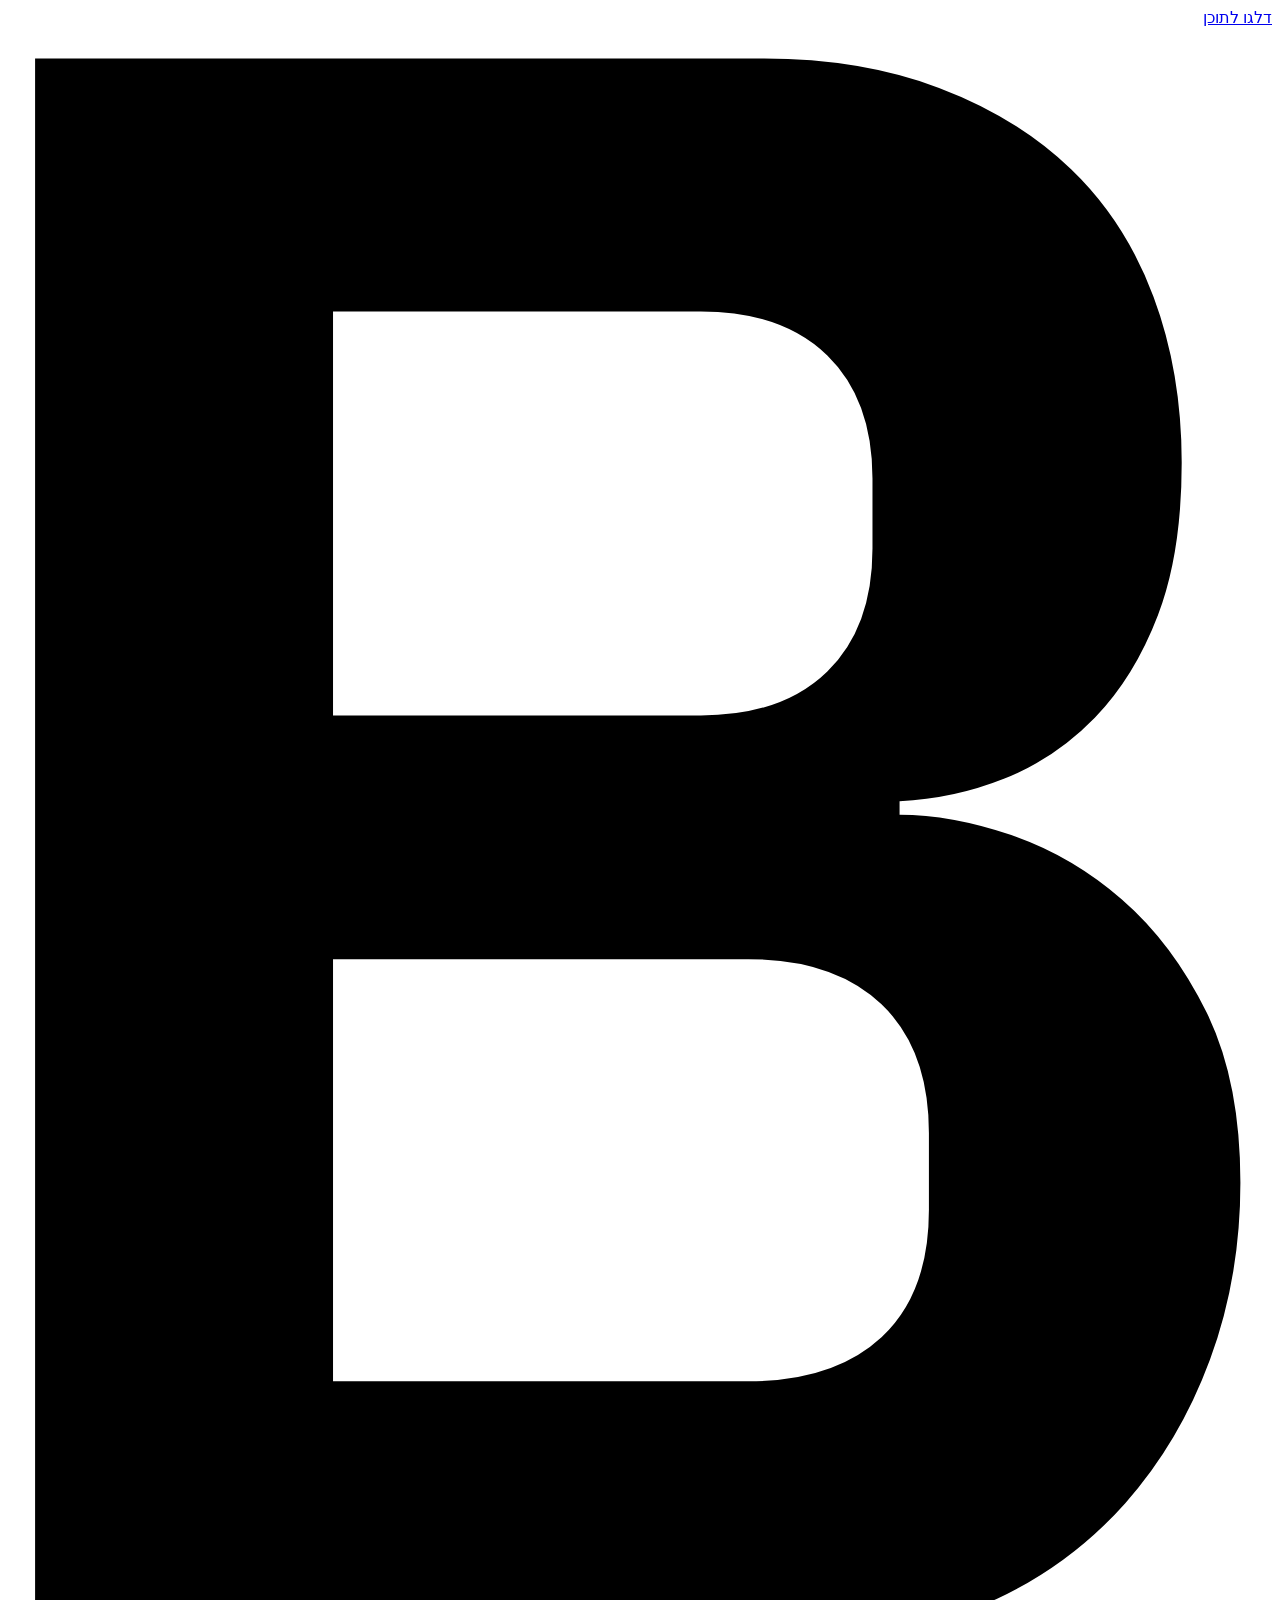
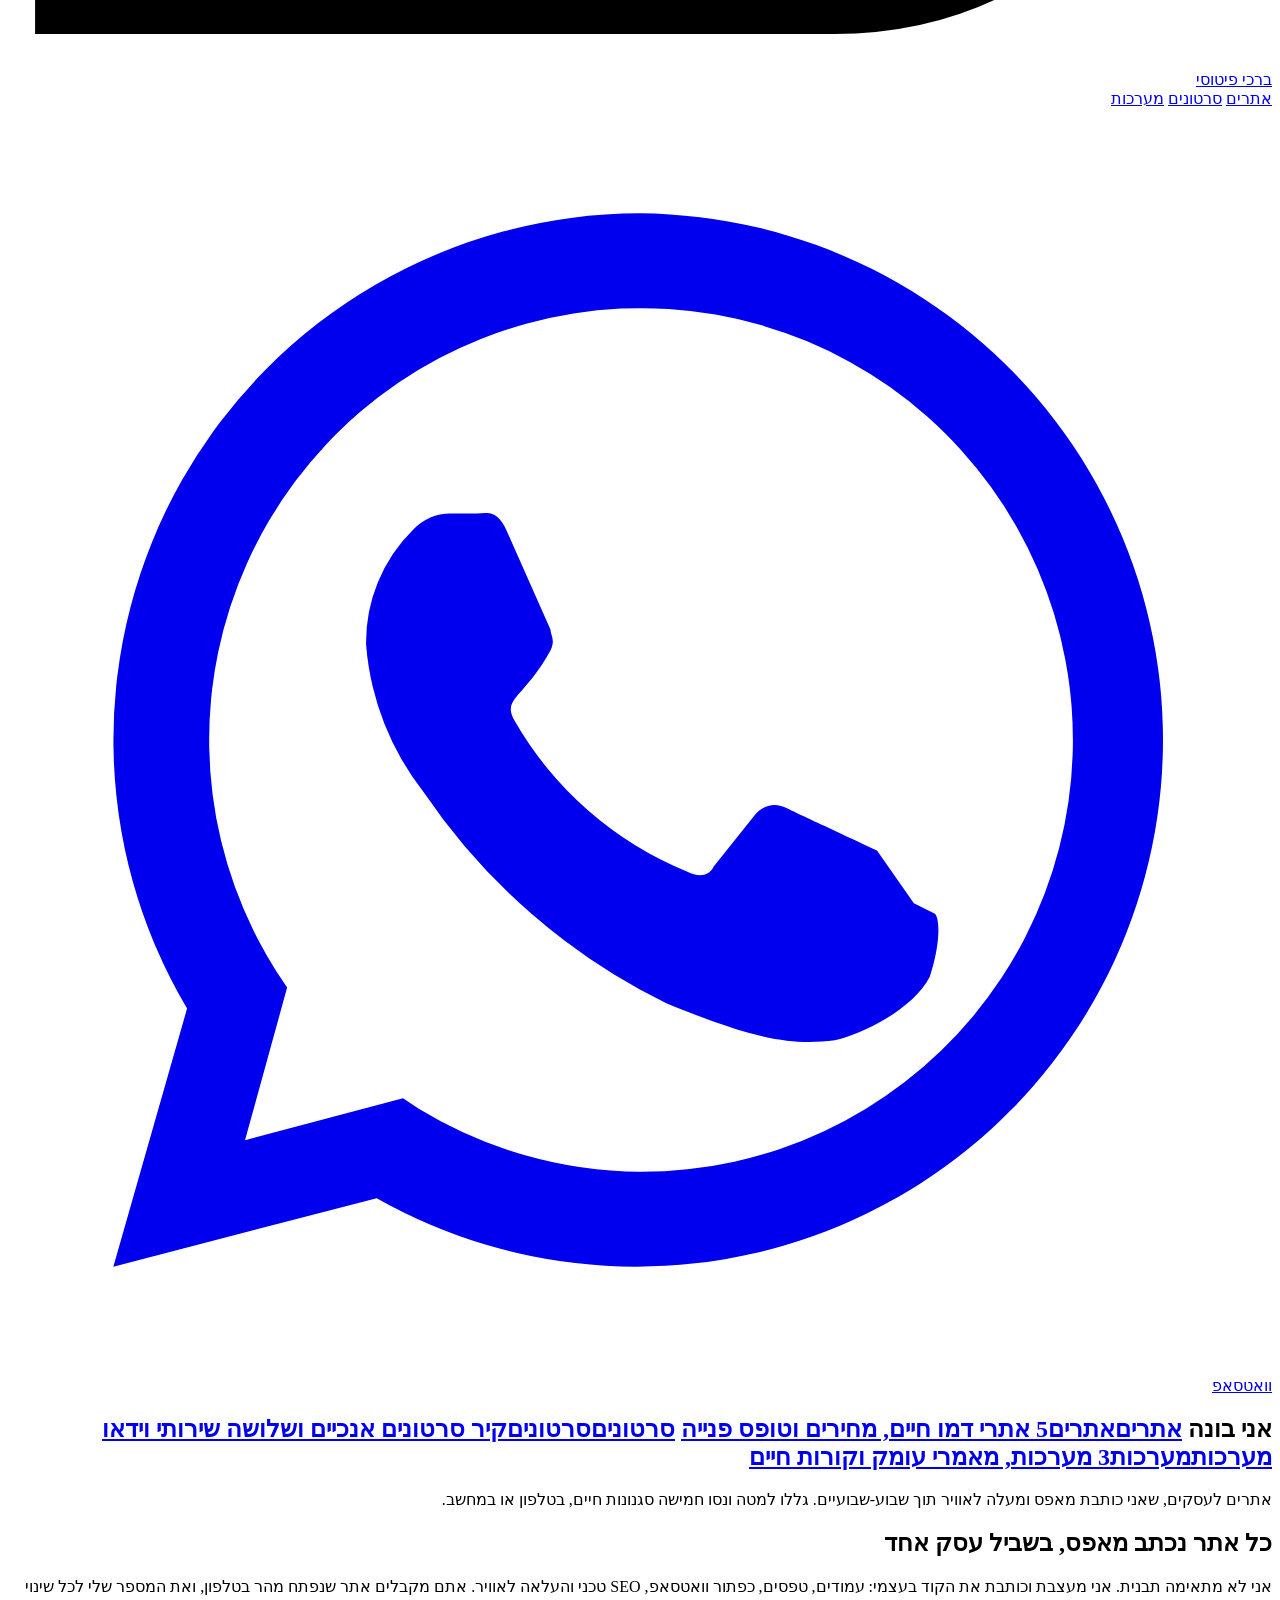
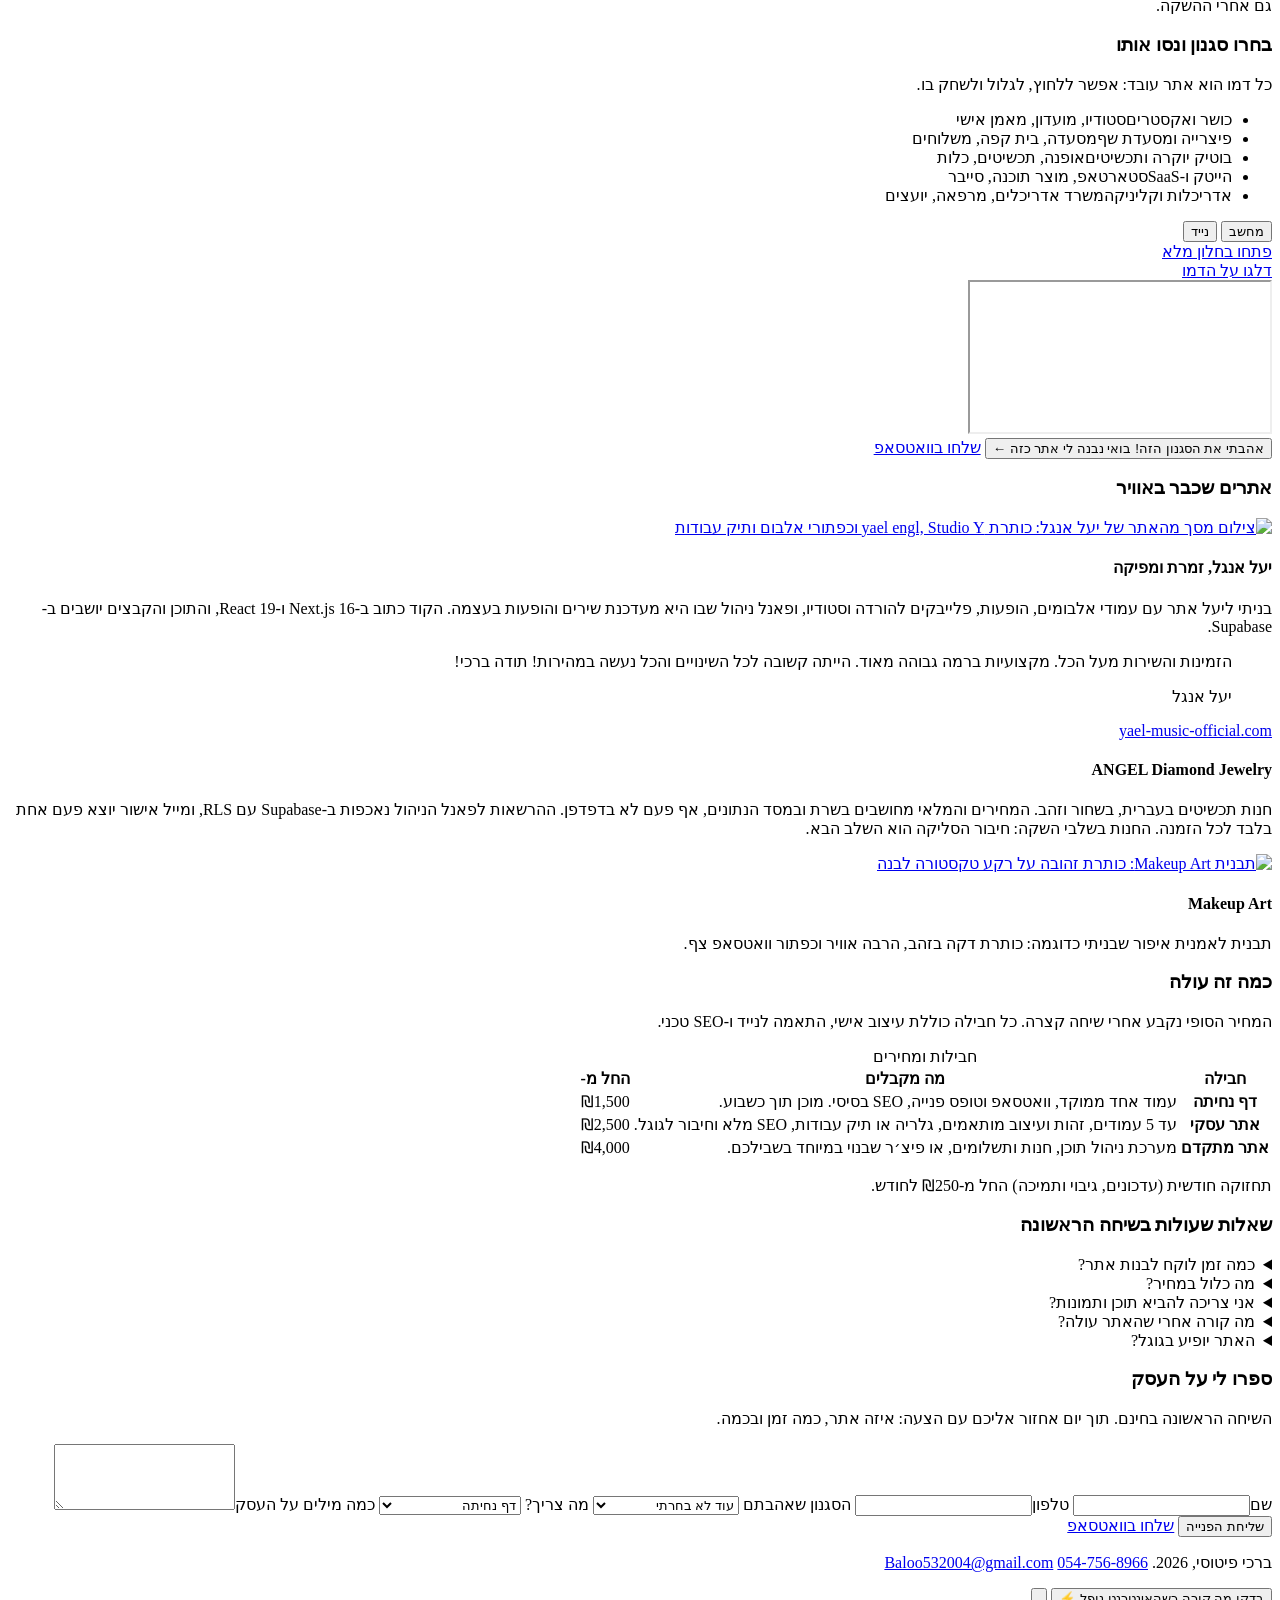
==== commit 357cc365: "Header: red B logo next to the name - The B glyph (IBM Plex Sans 600, #D7263D) sits beside 'ברכי פיט" ====
--- a/Brachi-Web-main/index.html
+++ b/Brachi-Web-main/index.html
@@ -12,7 +12,10 @@
 <meta property="og:description" content="אתרים לעסקים שנבנים מאפס, סרטוני AI אנכיים, ומערכות שבניתי מקצה לקצה.">
 <meta property="og:url" content="https://brachi-web.vercel.app/">
 <meta name="theme-color" content="#ECEEE9">
-<link rel="icon" href="/assets/img/favicon.svg" type="image/svg+xml">
+<link rel="icon" href="/favicon.ico?v=2" sizes="48x48">
+<link rel="icon" href="/assets/img/favicon.svg?v=2" type="image/svg+xml">
+<link rel="apple-touch-icon" href="/assets/img/apple-touch-icon.png?v=2">
+<link rel="manifest" href="/site.webmanifest">
 <link rel="preload" href="/assets/fonts/karantina-700-hebrew.woff2" as="font" type="font/woff2" crossorigin>
 <link rel="preload" href="/assets/fonts/ibm-plex-sans-hebrew-400-hebrew.woff2" as="font" type="font/woff2" crossorigin>
 <link rel="stylesheet" href="/assets/css/fonts.css">
@@ -27,7 +30,7 @@
 <a class="skip" href="#main">דלגו לתוכן</a>
 
 <header class="top">
-  <a class="mark" href="#web" aria-label="ברכי פיטוסי, לעמוד הראשי">ברכי פיטוסי</a>
+  <a class="mark" href="#web" aria-label="ברכי פיטוסי, לעמוד הראשי"><svg class="mark-b" viewBox="70 -712 560 726" aria-hidden="true" focusable="false"><path transform="scale(1 -1)" d="M82 698H405Q448 698 482.5 685.0Q517 672 541.0 649.0Q565 626 577.5 592.5Q590 559 590 519Q590 479 579.5 451.5Q569 424 551.5 406.0Q534 388 511.5 379.0Q489 370 465 369V363Q488 363 514.5 354.0Q541 345 563.5 325.5Q586 306 601.0 275.5Q616 245 616 200Q616 158 602.5 121.5Q589 85 565.0 58.0Q541 31 508.0 15.5Q475 0 436 0H82ZM214 112H398Q436 112 457.0 131.5Q478 151 478 188V222Q478 259 457.0 279.0Q436 299 398 299H214ZM214 407H377Q413 407 433.0 426.5Q453 446 453 481V512Q453 547 433.0 566.5Q413 586 377 586H214Z"/></svg><span class="mark-text">ברכי פיטוסי</span></a>
   <nav class="bar-rooms" aria-label="חדרים">
     <a href="#web" data-room-link="web">אתרים</a>
     <a href="#ai-video" data-room-link="ai-video">סרטונים</a>
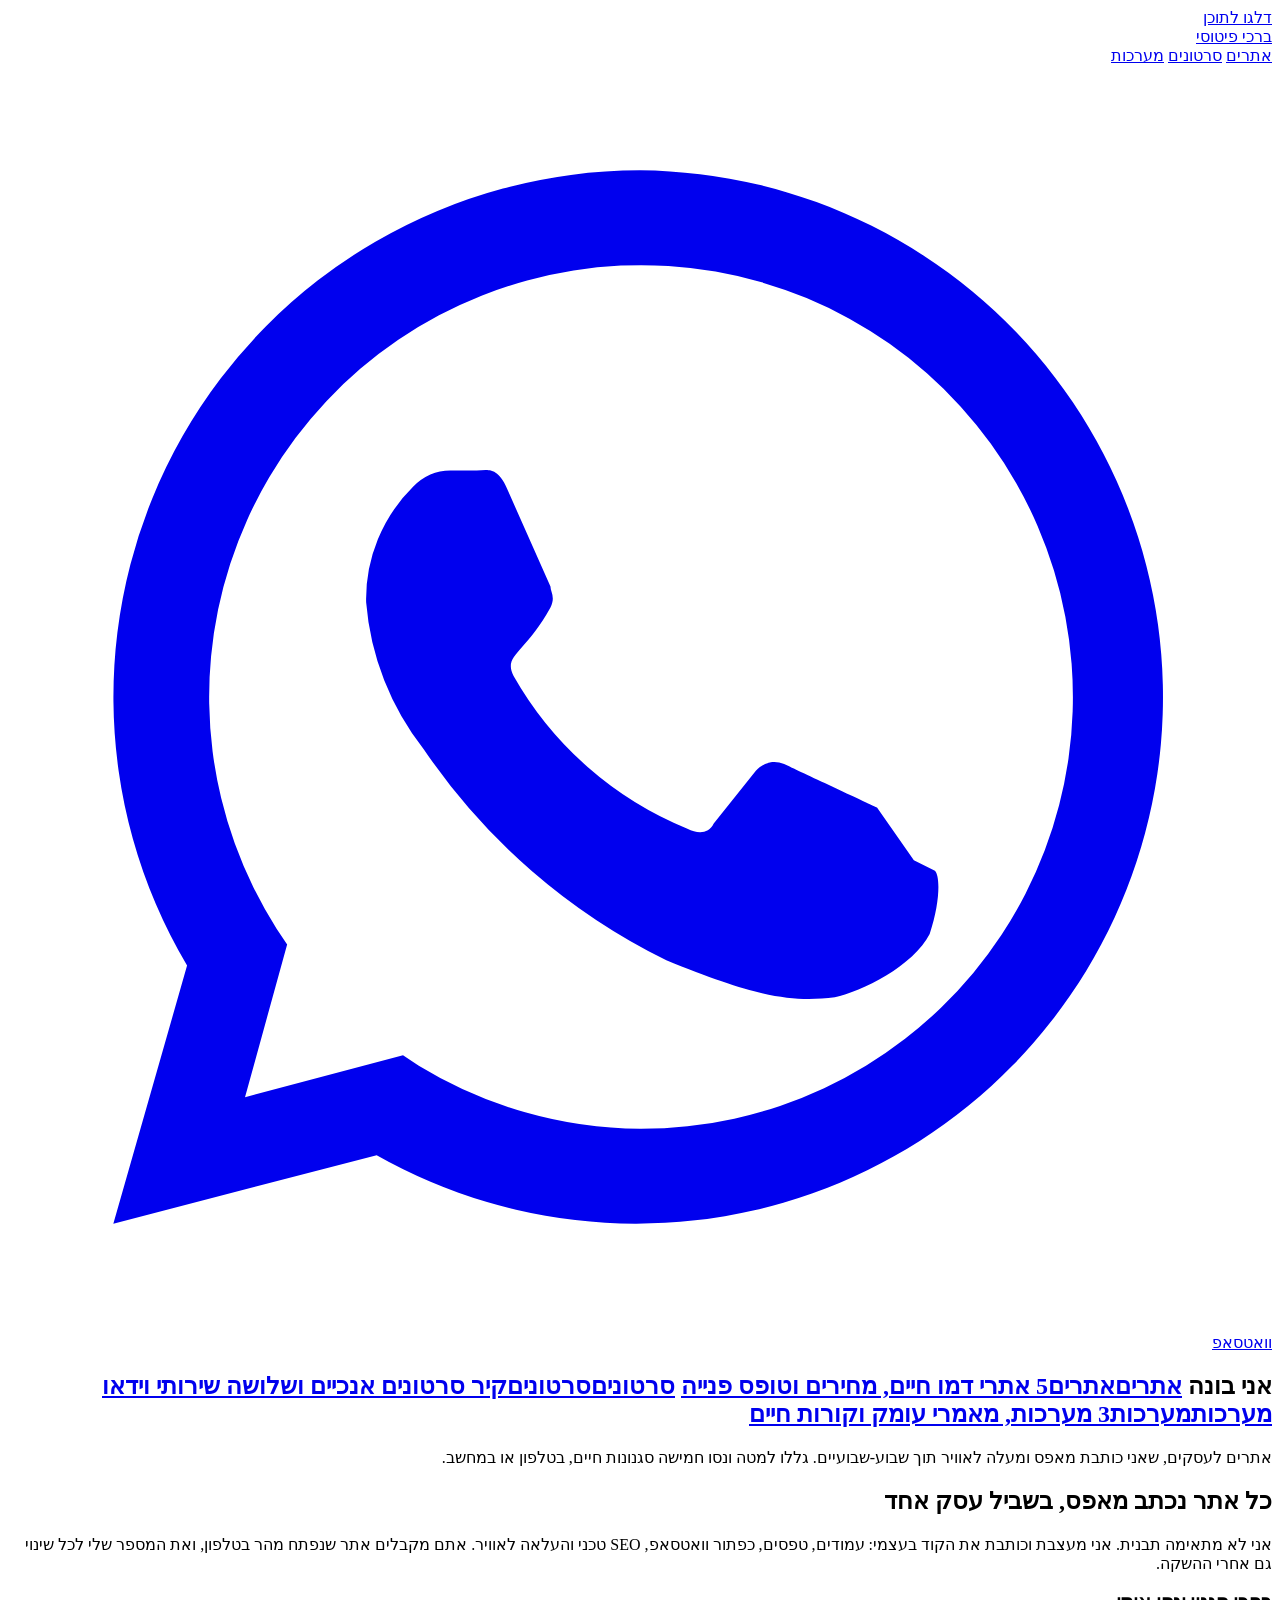
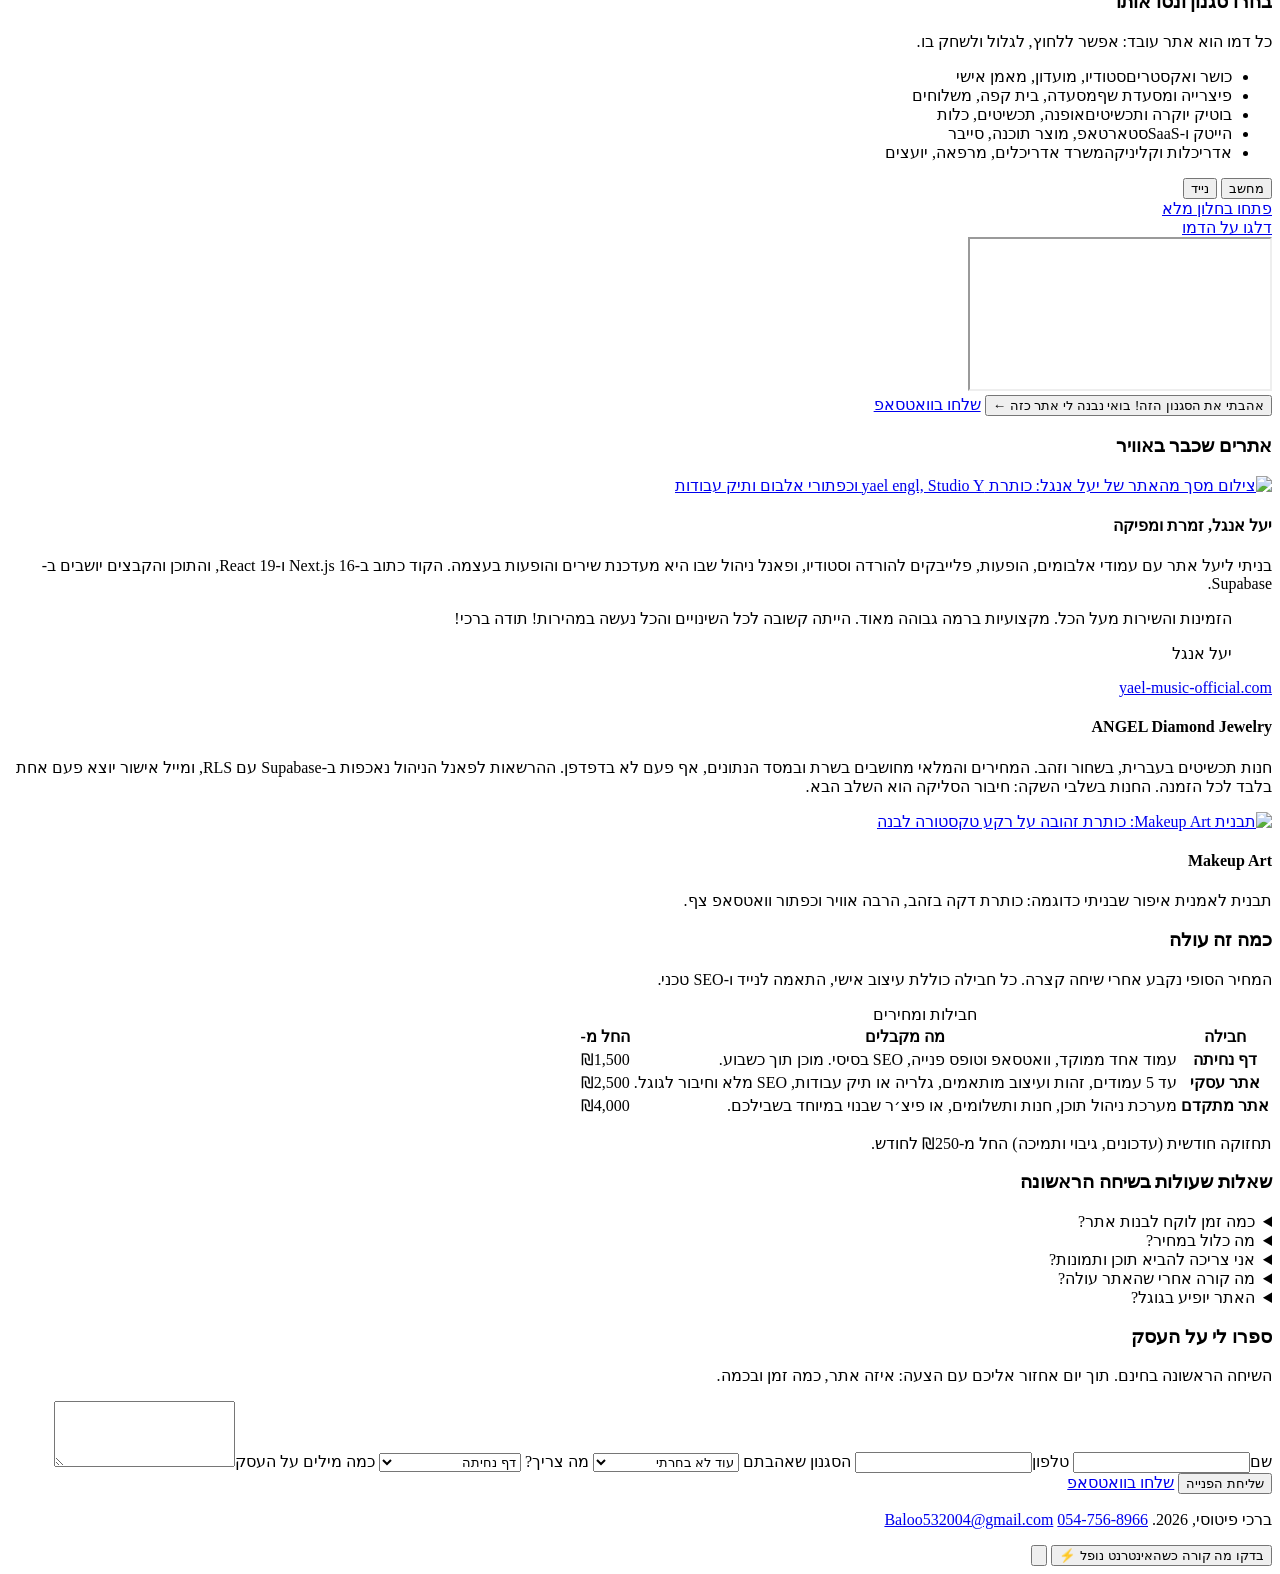
==== commit da14b444: "Header: remove the red B next to the name (the favicon stays) Co-Authored-By: Claude Opus 5.5 <norep" ====
--- a/Brachi-Web-main/index.html
+++ b/Brachi-Web-main/index.html
@@ -30,7 +30,7 @@
 <a class="skip" href="#main">דלגו לתוכן</a>
 
 <header class="top">
-  <a class="mark" href="#web" aria-label="ברכי פיטוסי, לעמוד הראשי"><svg class="mark-b" viewBox="70 -712 560 726" aria-hidden="true" focusable="false"><path transform="scale(1 -1)" d="M82 698H405Q448 698 482.5 685.0Q517 672 541.0 649.0Q565 626 577.5 592.5Q590 559 590 519Q590 479 579.5 451.5Q569 424 551.5 406.0Q534 388 511.5 379.0Q489 370 465 369V363Q488 363 514.5 354.0Q541 345 563.5 325.5Q586 306 601.0 275.5Q616 245 616 200Q616 158 602.5 121.5Q589 85 565.0 58.0Q541 31 508.0 15.5Q475 0 436 0H82ZM214 112H398Q436 112 457.0 131.5Q478 151 478 188V222Q478 259 457.0 279.0Q436 299 398 299H214ZM214 407H377Q413 407 433.0 426.5Q453 446 453 481V512Q453 547 433.0 566.5Q413 586 377 586H214Z"/></svg><span class="mark-text">ברכי פיטוסי</span></a>
+  <a class="mark" href="#web" aria-label="ברכי פיטוסי, לעמוד הראשי">ברכי פיטוסי</a>
   <nav class="bar-rooms" aria-label="חדרים">
     <a href="#web" data-room-link="web">אתרים</a>
     <a href="#ai-video" data-room-link="ai-video">סרטונים</a>
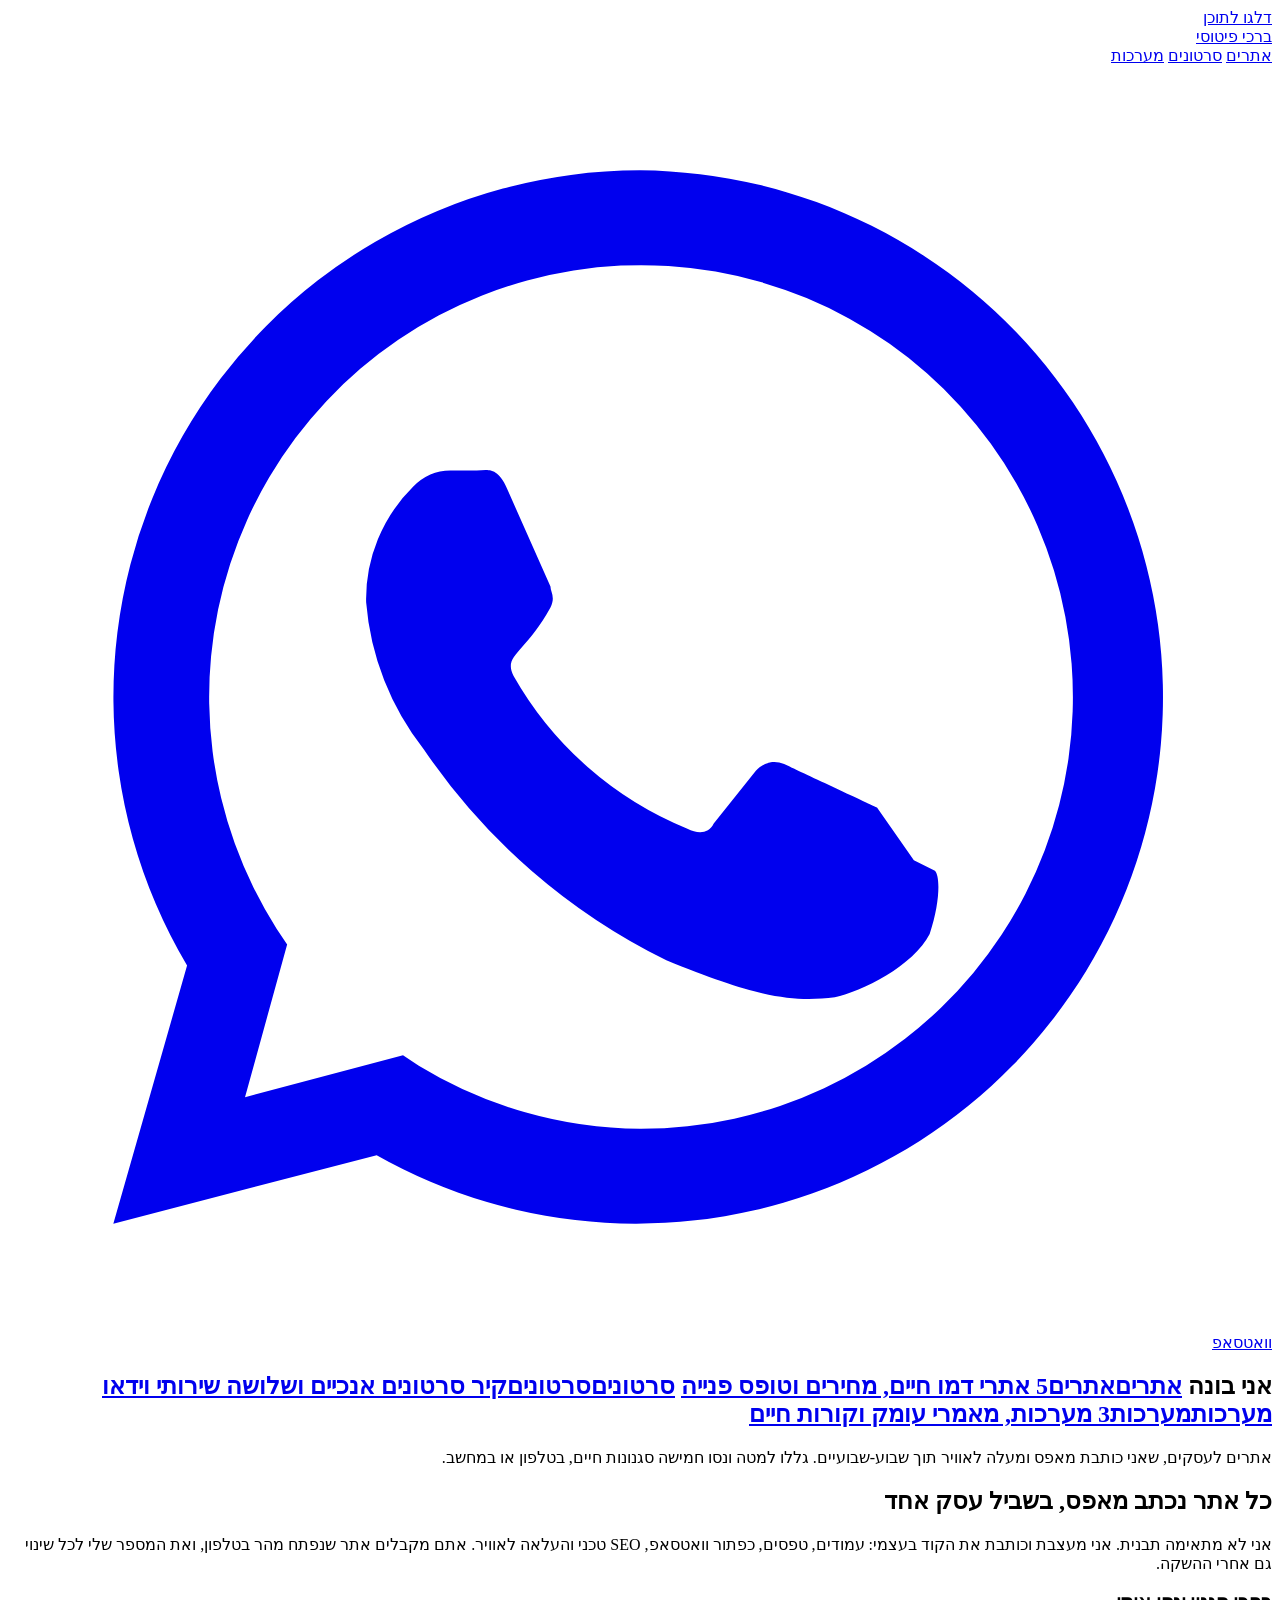
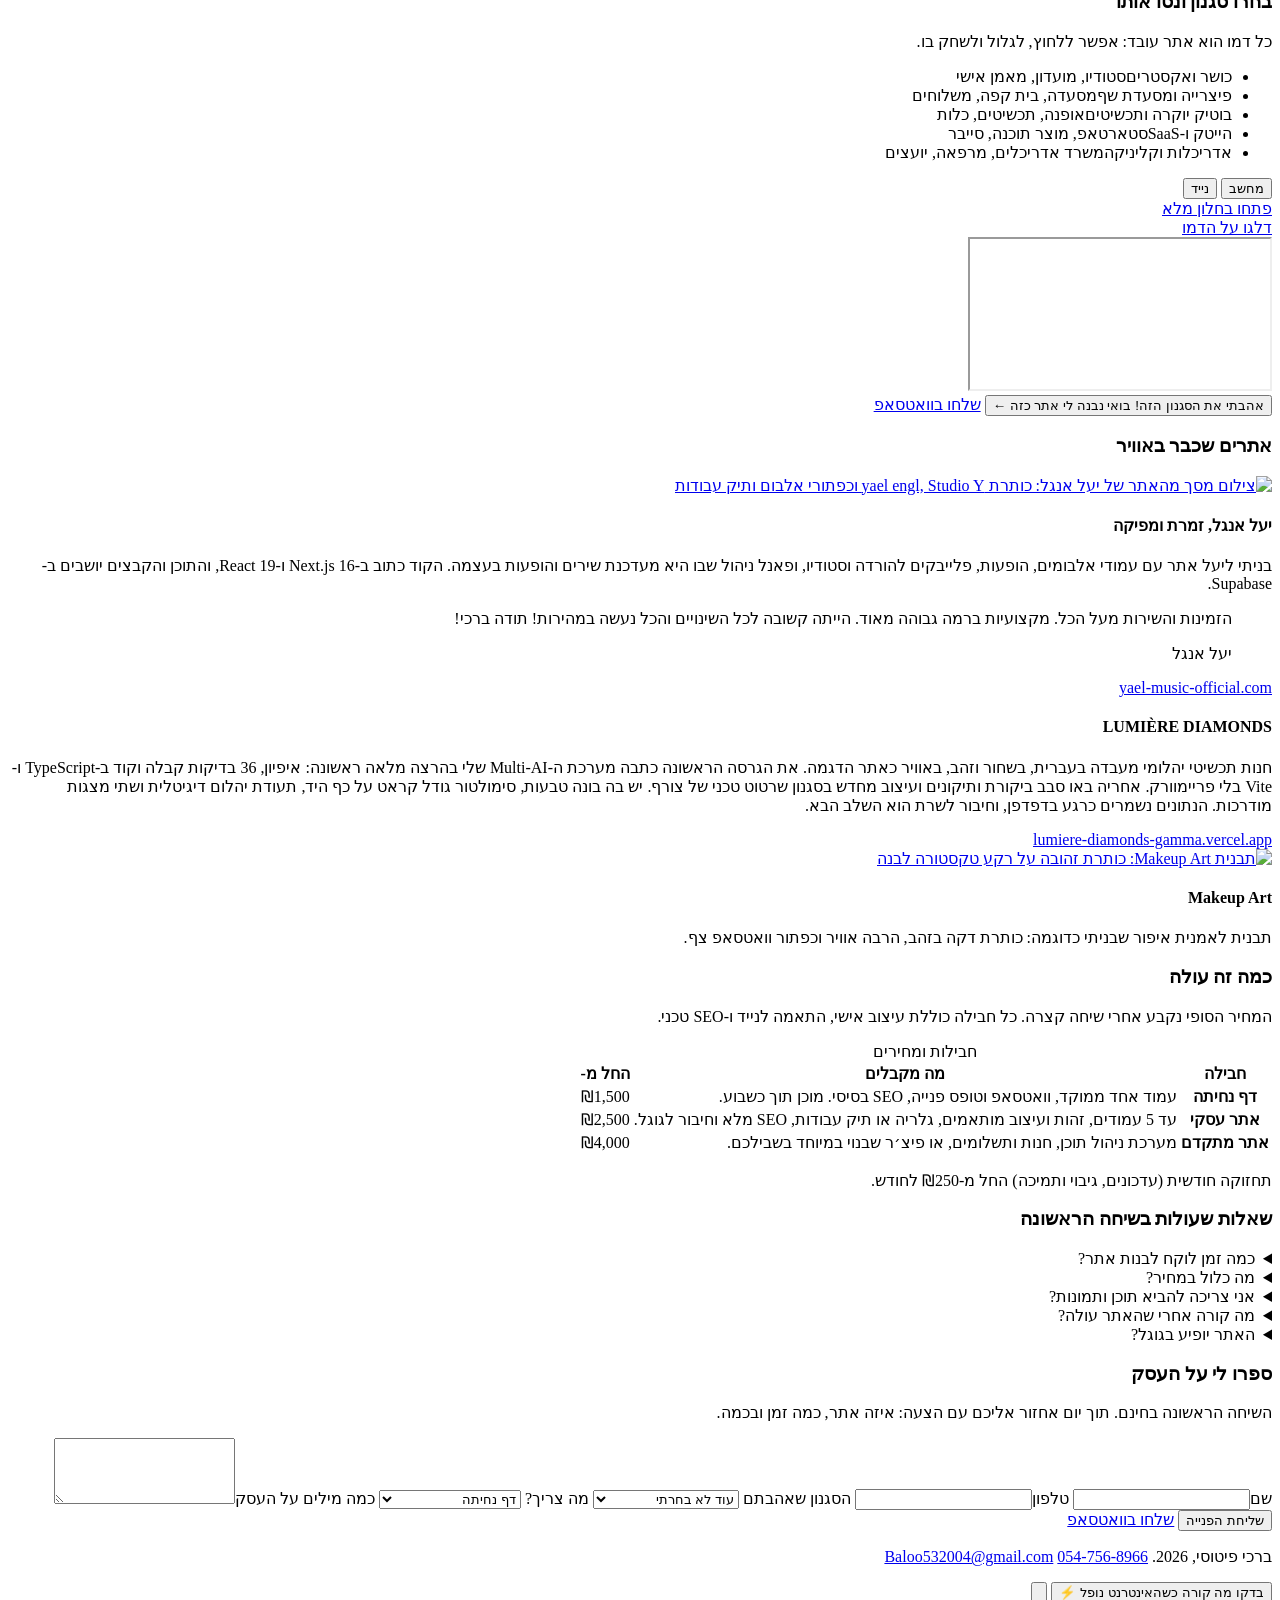
==== commit 4b73ca46: "Live sites: replace ANGEL Diamond Jewelry with LUMIÈRE DIAMONDS Swap the ANGEL card in "live sites" " ====
--- a/Brachi-Web-main/index.html
+++ b/Brachi-Web-main/index.html
@@ -137,9 +137,10 @@
           <a class="link" href="https://www.yael-music-official.com/" target="_blank" rel="noopener">yael-music-official.com</a>
         </div>
       </article>
-      <article class="live-side" data-block="live-angel">
-        <h4>ANGEL Diamond Jewelry</h4>
-        <p>חנות תכשיטים בעברית, בשחור וזהב. המחירים והמלאי מחושבים בשרת ובמסד הנתונים, אף פעם לא בדפדפן. ההרשאות לפאנל הניהול נאכפות ב-Supabase עם RLS, ומייל אישור יוצא פעם אחת בלבד לכל הזמנה. החנות בשלבי השקה: חיבור הסליקה הוא השלב הבא.</p>
+      <article class="live-side" data-block="live-lumiere">
+        <h4>LUMIÈRE DIAMONDS</h4>
+        <p>חנות תכשיטי יהלומי מעבדה בעברית, בשחור וזהב, באוויר כאתר הדגמה. את הגרסה הראשונה כתבה מערכת ה-Multi-AI שלי בהרצה מלאה ראשונה: איפיון, 36 בדיקות קבלה וקוד ב-TypeScript ו-Vite בלי פריימוורק. אחריה באו סבב ביקורת ותיקונים ועיצוב מחדש בסגנון שרטוט טכני של צורף. יש בה בונה טבעות, סימולטור גודל קראט על כף היד, תעודת יהלום דיגיטלית ושתי מצגות מודרכות. הנתונים נשמרים כרגע בדפדפן, וחיבור לשרת הוא השלב הבא.</p>
+        <a class="link" href="https://lumiere-diamonds-gamma.vercel.app/" target="_blank" rel="noopener">lumiere-diamonds-gamma.vercel.app</a>
       </article>
       <article class="live-side" data-block="live-makeup">
         <a class="shot shot-sm" href="https://boisterous-kelpie-b02abc.netlify.app/" target="_blank" rel="noopener" aria-label="תבנית Makeup Art, נפתחת בחלון חדש">
@@ -349,7 +350,7 @@
       <h3 id="ledger-title">עוד דברים שבניתי</h3>
       <ul data-blocks="ledger">
         <li data-block="ledger-yael"><a href="https://www.yael-music-official.com/" target="_blank" rel="noopener"><span class="l-name">yael-music-official</span><span class="l-desc">אתר רשמי לזמרת, עם פאנל ניהול ב-Supabase. Next.js 16, React 19, Tailwind.</span></a></li>
-        <li data-block="ledger-angel"><a href="https://github.com/BrachiA" target="_blank" rel="noopener"><span class="l-name">angel-diamond-jewelry</span><span class="l-desc">חנות תכשיטים ב-Next.js 16: הזמנות דרך פונקציה במסד, RLS ומיילים עם Idempotency-Key.</span></a></li>
+        <li data-block="ledger-lumiere"><a href="https://lumiere-diamonds-gamma.vercel.app/" target="_blank" rel="noopener"><span class="l-name">lumiere-diamonds</span><span class="l-desc">חנות יהלומי מעבדה ב-TypeScript ו-Vite בלי פריימוורק. נוצרה בהרצה מלאה ראשונה של Multi-AI, עם 36 בדיקות קבלה.</span></a></li>
         <li data-block="ledger-site"><a href="https://github.com/BrachiA/Brachi-Web" target="_blank" rel="noopener"><span class="l-name">brachi-web</span><span class="l-desc">האתר הזה: HTML, CSS ו-JavaScript בלי פריימוורק, עם Service Worker שמשאיר את המאמרים זמינים גם בלי אינטרנט.</span></a></li>
       </ul>
     </div>
